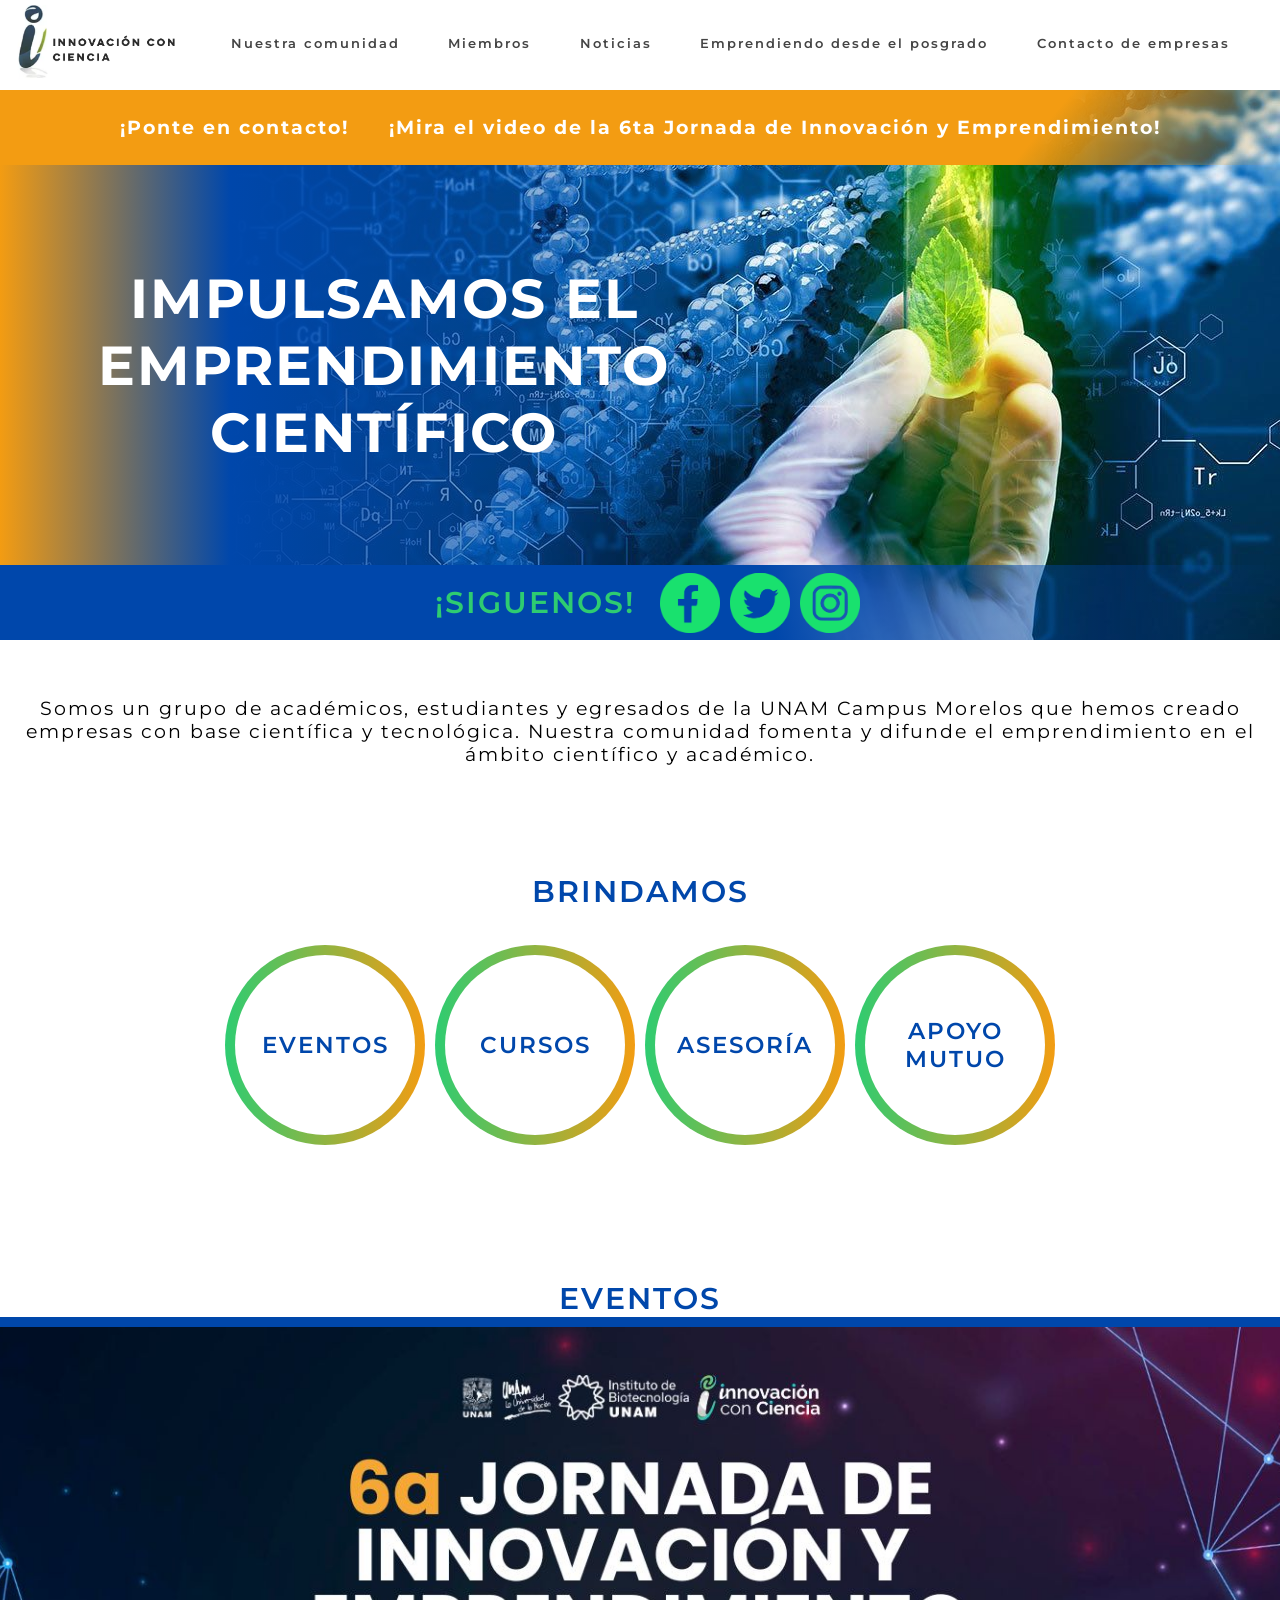
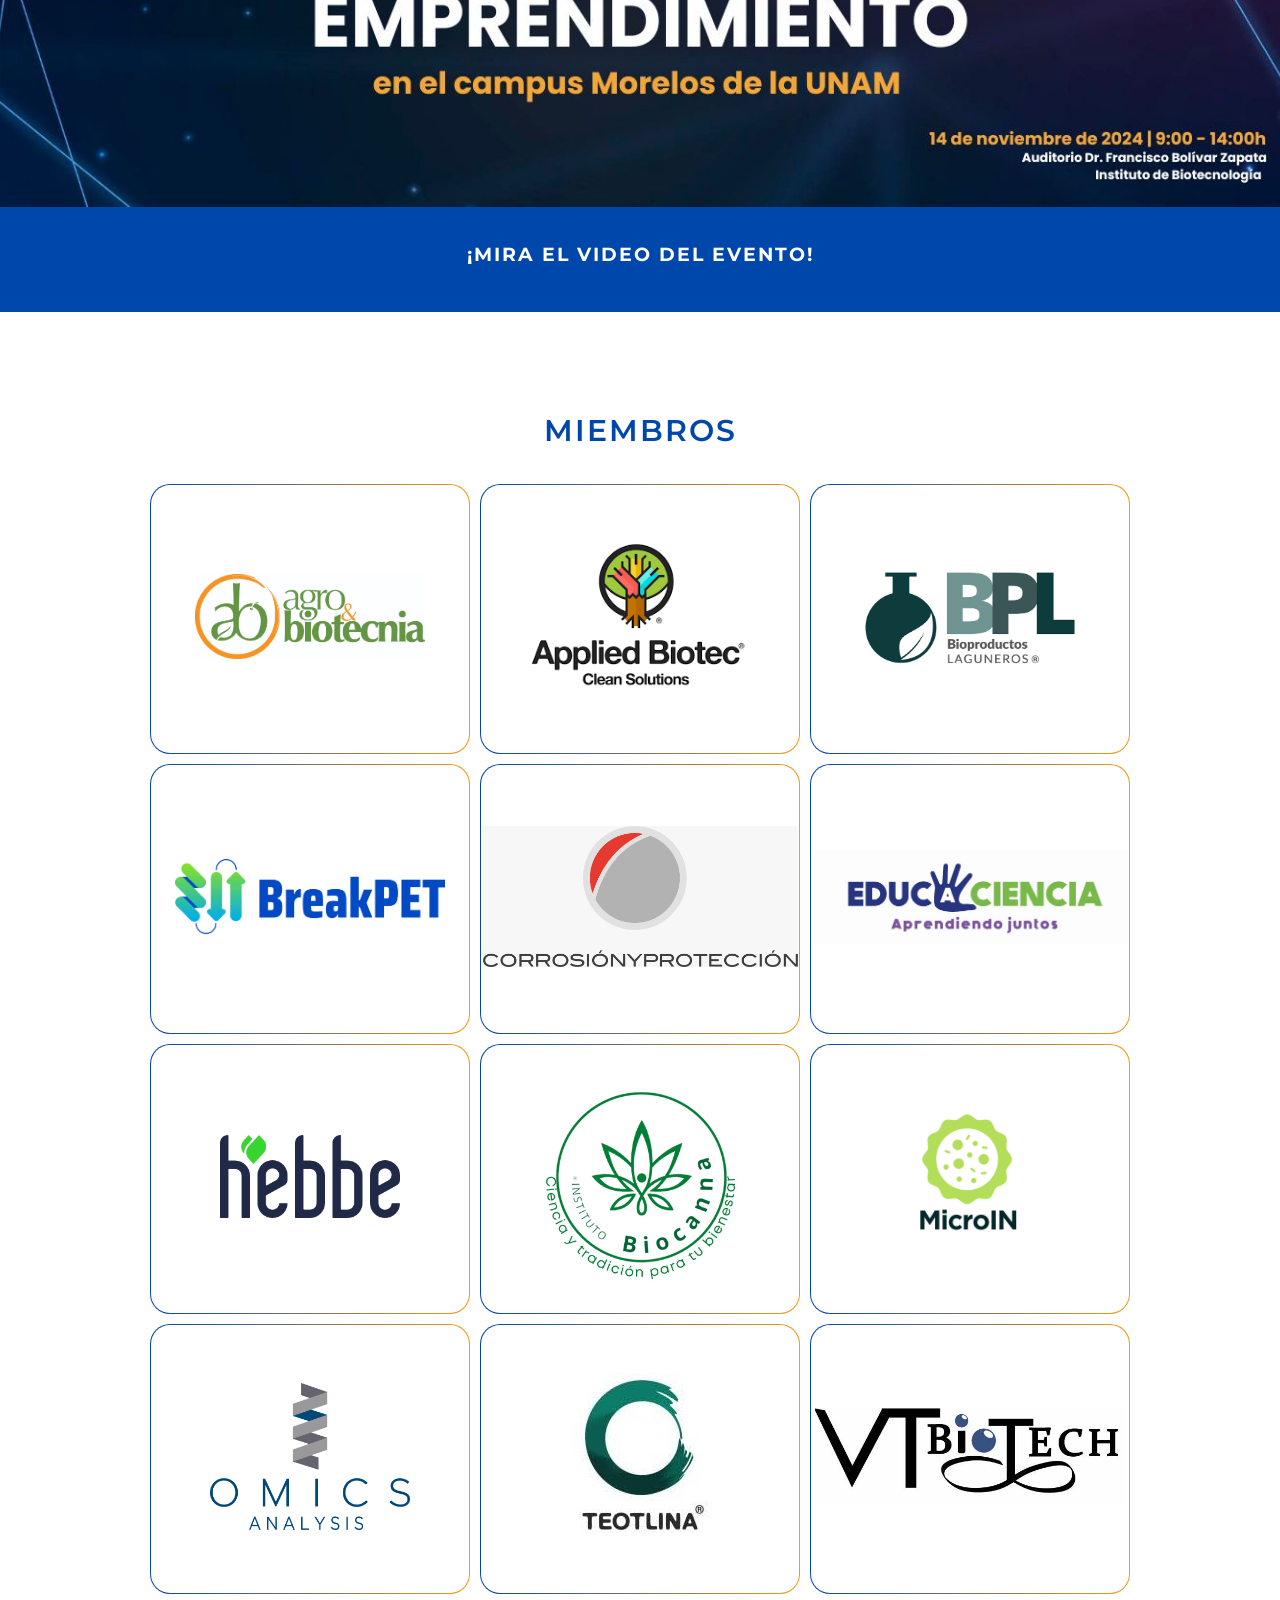
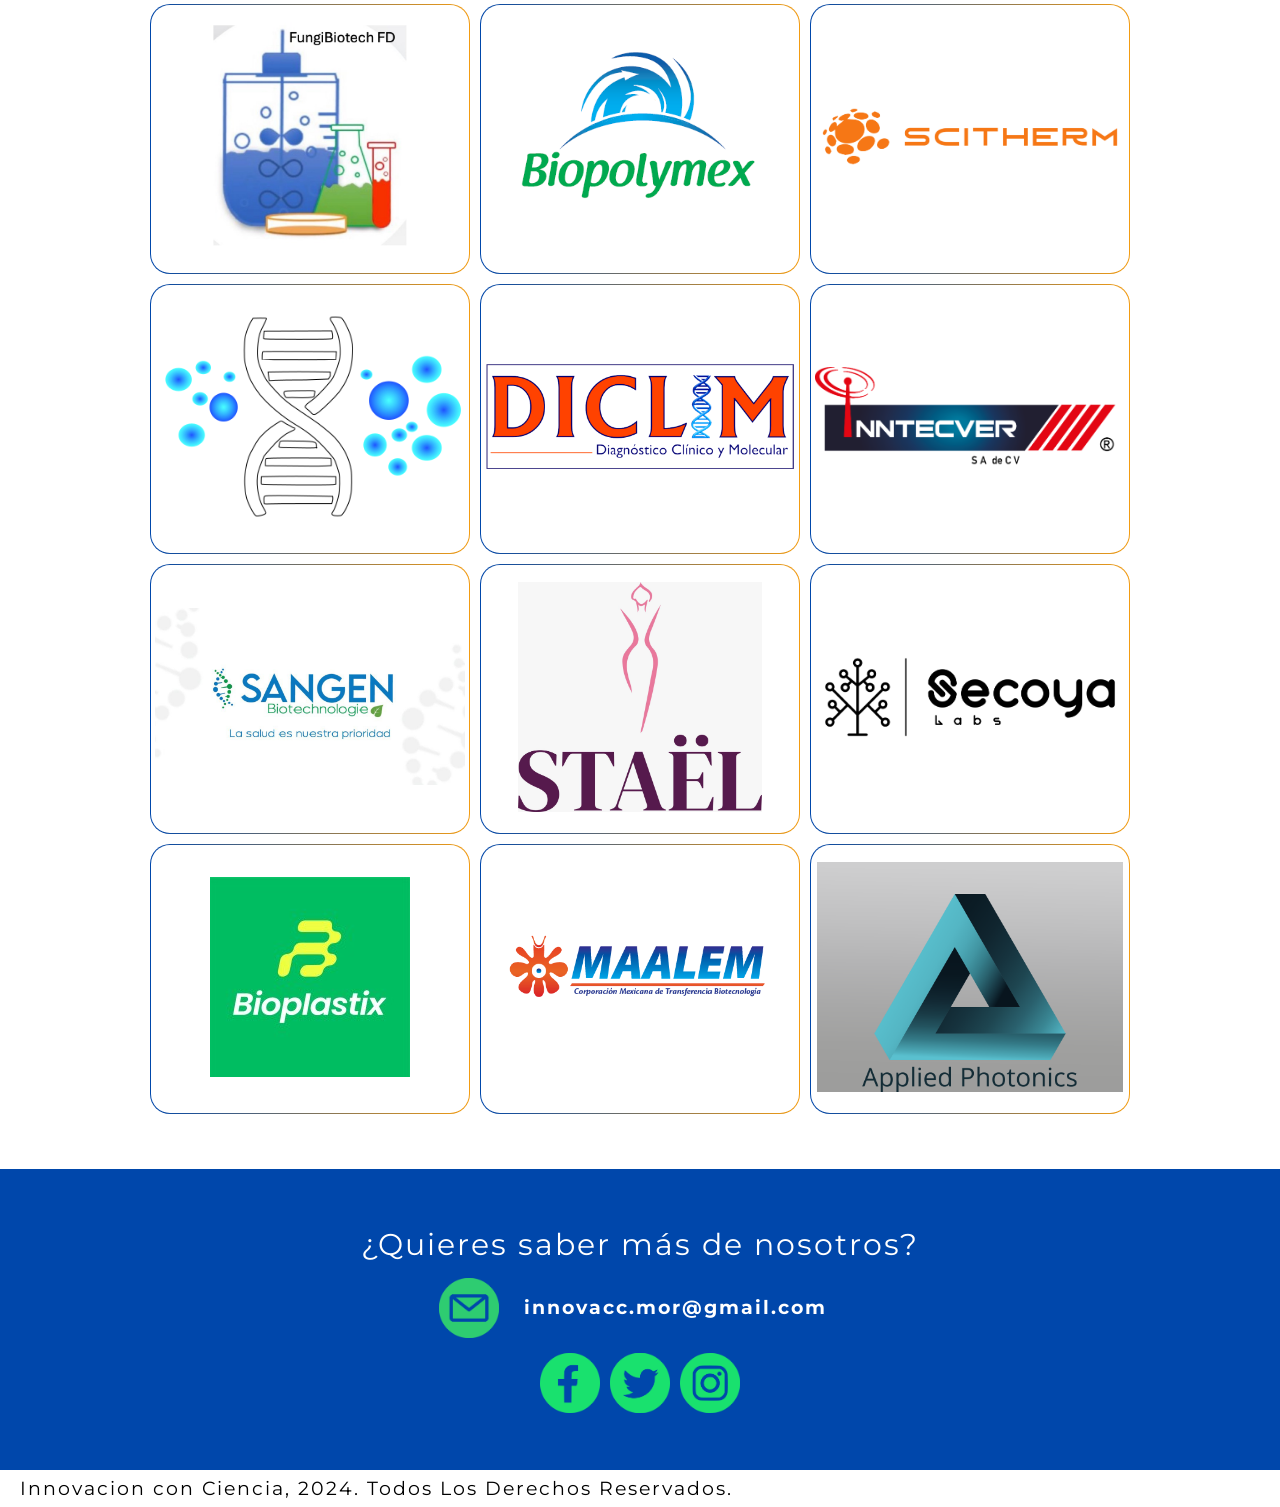
==== index.html @ ee205d5d "Update index.html" ====
<!DOCTYPE html>
<html>
<head>
    
    <!-- Google tag (gtag.js) -->
<script async src="https://www.googletagmanager.com/gtag/js?id=G-6BQF0ZHF7X"></script>
<script>
  window.dataLayer = window.dataLayer || [];
  function gtag(){dataLayer.push(arguments);}
  gtag('js', new Date());

  gtag('config', 'G-6BQF0ZHF7X');
</script>
    
    <meta charset="utf-8">
    <meta name="viewport" content="width=device-width, initial-scale=1.0">
    <title>ICC</title>
    <meta name="description" content="Grupo de Emprendedores de la UNAM Campus Morelos ">
    <meta name="author" content="Innovacion Con Ciencia">
    <link rel="stylesheet" href="css/menu.css">
    <link rel="stylesheet" href="css/palettes_fonts.css">
    <link rel="stylesheet" href="css/style.css">
    <link rel="preconnect" href="https://fonts.googleapis.com">
    <link rel="preconnect" href="https://fonts.gstatic.com" crossorigin>
    <link href="https://fonts.googleapis.com/css2?family=Open+Sans:wght@300;400;500;600;700;800&display=swap" rel="stylesheet">
    <link href="https://fonts.googleapis.com/css2?family=Montserrat:ital,wght@0,100..900;1,100..900&display=swap" rel="stylesheet">

</head>
<body>

    <header>
        <a class="logo" href="index.html">
            <img class="logo" src="img/innovacioncc2.jpg" alt="ICC logo">
        </a>
        
            <input type="checkbox" name="" id="menu_check">
            <div class="hamburger-lines">
                <span class="line line1"></span>
                <span class="line line2"></span>
                <span class="line line3"></span>
            </div>
        
        <nav class="navbar">
            <ul class="menu-items">
                <a href="index.html#Descrip"><li>Nuestra comunidad  </li></a>
                <a href="index.html#Miembros"><li>Miembros</li></a>
                <a href="noticias.html"><li>Noticias</li></a>
                <a href="emprendiendo_desde_posgrado.html"><li>Emprendiendo desde el posgrado</li></a>
                <a href="contacto_de_empresas.html"><li>Contacto de empresas</li></a>
        </nav>
    </header>


    <main>
        <section id="Banner_zone">

            <section class="Top_News">
                <a href="https://forms.gle/HzvWW2iSmr8C1pTv7" target="_blank"><p>¡Ponte en contacto!</p></a>

                <a href="index.html#Eventos"><p>¡Mira el video de la 6ta Jornada de Innovación y Emprendimiento!</p></a>
            </section>
            
            <section id="Banner">
                 <p>IMPULSAMOS EL EMPRENDIMIENTO CIENTÍFICO</p>
            </section>

            <section id="socialnets">
                <p>¡SIGUENOS!</p>
                <a href="https://www.facebook.com/innovacionconciencia"><img class="socialicon" src="img/icons/FaceBook_vl.png"></a>
                <a href="https://x.com/Innovacioncc"><img class="socialicon" src="img/icons/twitter_vl.png"></a>
                <a href="https://www.instagram.com/innovacionconciencia/"><img class="socialicon"  src="img/icons/instagram_vl.png"></a>
            </section>

        </section>
    

        <section id="Descrip">
            <p>Somos un grupo de académicos, estudiantes y egresados de la UNAM Campus Morelos que hemos creado empresas con base científica y tecnológica. Nuestra comunidad fomenta y difunde el emprendimiento en el ámbito científico y académico.</p>
        </section>
    

        <section id="Actividades">
            <h2>BRINDAMOS</h2>
            <div>
                <div class="actividad"><p>EVENTOS</p></div>
                <div class="actividad"><p>CURSOS</p></div>
                <div class="actividad"><p>ASESORÍA</p></div>
                <div class="actividad"><p>APOYO<br>MUTUO</p></div>
            </div>
        </section>


        <section id="Eventos">
            <h2>EVENTOS</h2>
            <div id="eventos_slider">
                <div class="evento">
                    <img src="img/6ta_Jornada.jpg">
                    <div>
                        <a href="https://www.youtube.com/watch?v=UmNdgm5O1PQ&t=4782s">
                            <p>¡MIRA EL VIDEO DEL EVENTO!</p></a>
                    </div>
                </div>
            </div>
        </section>

        <section id="Miembros">
            <h2>MIEMBROS</h2>
            <div>

                <div class="businessslide">              
                <button class="businesslogo"><img src="img/Agrobiotecnia.jpg"></button>
                <div class="businessdescription">
                    <p>Somos una spin-off del IBt-UNAM que comercializa a <b>Fungifree</b>, el primer <b>biofungicida</b> completamente <b>desarrollado en México</b>.</p>
                </div>
                </div>

                <div class="businessslide">              
                <button class="businesslogo"><img src="img/AppliecBiotech.png"></button>
                <div class="businessdescription">
                    <p>Creamos <b>Soluciones de Biotecnología</b> para la salud y el medio ambiente. Producimos el <b>repelente</b> para perros y gatos <b>ZÁKESE</b></p>
                </div>
                </div>
                
                <div class="businessslide">   
                <button class="businesslogo"><img src="img/BioproductosLaguneros.jpeg"></button>
                <div class="businessdescription">
                    <p>Investigamos y producimos y comercializamos <b>biofertilizantes</b> a base de <b>microorganismos benéficos</b></p>
                </div>
                </div>
                
                <div class="businessslide">   
                <button class="businesslogo"><img style="max-width:27rem" src="img/BreakPET.png"></button>
                <div class="businessdescription">
                    <p>Hemos desarrollado un método rentable para la <b>despolimerización de PET</b> usando enzimas</p>
                </div>
                </div>

                <div class="businessslide">   
                    <button class="businesslogo"><img style="max-width:31.5rem" src="img/CorrosionYProteccion.jpg"></button>
                    <div class="businessdescription">
                    <p> Brindamos soluciones integrales en control de corrosión e integridad de infraestructura y ductos. Representamos a AMPP ORG (NACE International) en México desde hace 23 años.</p>
                </div>
                </div>    

                <div class="businessslide">   
                    <button class="businesslogo"><img style="max-width:31.5rem" src="img/Educaciencia.jpg"></button>
                    <div class="businessdescription">
                    <p>Creamos <b>microscopios impresos en 3D</b> y hacemos <b>capacitación</b> a profesores, <b>talleres</b> de microscopía y <b>eventos</b> académicos</p>
                </div>
                </div>                

                <div class="businessslide">   
                <button class="businesslogo"><img style="max-width:18rem" src="img/hebbe.png"></button>
                <div class="businessdescription">
                    <p>Te brindamos insumos para hacer <b>cosmética natural</b> y productos de cuidado personal </p>
                </div>
                </div>

                <div class="businessslide">  
                <button class="businesslogo"><img style="max-width:27rem" src="img/InstitutoBiocanna2.jpg"></button>
                <div class="businessdescription">
                    <p>Comercializamos <b>productos naturales</b> tópicos y sistémicos elaborados <b>con plantas medicinales.</b></p>
                </div>
                </div>
    
                <div class="businessslide">  
                    <button class="businesslogo"><img style="max-width:32rem" src="img/MicroIN.png"></button>
                <div class="businessdescription">
                    <p>Hacemos Formulación y <b>encapsulación de bioinsumos celulares</b> para aplicaciones agroambientales</p>
                </div>
                </div>

                <div class="businessslide">  
                <button class="businesslogo"><img style="max-width:20rem" src="img/omicsanalysis.png"></button>
                <div class="businessdescription">
                    <p>Te brindamos <b>análisis de datos de NGS</b> para tus proyectos de genómica bacteriana, metagenómica y transcriptómica</p>
                </div>
                </div>
    
                <div class="businessslide">  
                <button class="businesslogo"><img style="max-width:25rem" src="img/teotlina.jpg"></button>
                <div class="businessdescription">
                    <p>Brindamos acceso a la alimentación sana, nutritiva y sustentable, a través de la producción de <b>espirulina fresca</b> y productos derivados.</p>
                </div>
                </div>
                <div class="businessslide">  
                <button class="businesslogo"><img style="max-width:31rem" src="img/VTBiotech.jpg"></button>
                <div class="businessdescription">
                    <p>Brindamos asesoría especializada sobre producción de proteínas recombinantes, biología molecular, ingeniería de proteínas, biofármacos, anticuerpos monoclonales, generación de biomasa y regulación.</p>   </div>
                </div>
                <div class="businessslide">  
                    <button class="businesslogo"><img style="max-width:31rem" src="img/Fungibiotech.jpeg"></button>
                    <div class="businessdescription">
                    <p>En Fungibiotech producimos esporas, micelio y extractos de hongos comestibles y medicinales. Además, realizamos determinaciones de fenoles totales, antioxidantes, betaglucanos, flavonoides y terpenos.</p>   </div>
                </div>
                <div class="businessslide">  
                    <button class="businesslogo"><img style="max-width:31rem" src="img/Biopolymex.png"></button>
                    <div class="businessdescription">
                    <p>Empresa que produce bioplásticos ecológicos 100 % biodegradables, biocompatibles y compostables desarrollando tecnologías para el uso recursos renovables que no compitan con la producción de alimentos.</p>   </div>
                </div>
                <div class="businessslide">  
                    <button class="businesslogo"><img style="max-width:31rem" src="img/schitherm.png"></button>
                    <div class="businessdescription">
                    <p>Desarrollo de terapéuticos destinados a la quema de grasa como tratamientos para la obesidad y las enfermedades metabólicas relacionadas en humanos.</p></div>
                </div>
                <div class="businessslide">  
                    <button class="businesslogo"><img style="max-width:31rem" src="img/DeepSeaGenomics.png"></button>
                    <div class="businessdescription">
                    <p>Deep Sea Genomics: Tecnologías para tratamiento de contaminantes, basadas en microorganismos aislados de aguas profundas del Golfo de México, utilizando tecnologías genómicas de última generación</p>   </div>
                </div>
                <div class="businessslide">  
                    <button class="businesslogo"><img style="max-width:31rem" src="img/DICLIM.png"></button>
                    <div class="businessdescription">
                    <p>Laboratorio de análisis clínicos tanto de rutina, como estudios especializados de biología molecular para apoyar a un mejor diagnóstico del paciente</p>   </div>
                </div>
                <div class="businessslide">  
                    <button class="businesslogo"><img style="max-width:31rem" src="img/INNTECVER.png"></button>
                    <div class="businessdescription">
                    <p>Servicios profesionales en desarrollo tecnológico, innovación y tecnología. Diseño, fabricación, ensamble y comercialización de antenas, sistemas de cómputo y tecnológicos. Cursos, seminarios y eventos sobre tecnológía e innovación.</p>   </div>
                </div>
                <!-- <div class="businessslide">  
                    <button class="businesslogo"><img style="max-width:31rem" src="img/peptherapeutics.jpg"></button>
                    <div class="businessdescription">
                    <p></p>   </div>
                </div> -->
                <div class="businessslide">  
                    <button class="businesslogo"><img style="max-width:31rem" src="img/Sangen_biotechnologie2.jpg"></button>
                    <div class="businessdescription">
                    <p>Empresa de biotecnología, sus áreas abarcan la Genómica funcional, Medicina dermatológica y sustentabilidad ambiental.</p>   </div>
                </div>
                <div class="businessslide">  
                    <button class="businesslogo"><img style="max-width:31rem" src="img/Stael.jpg"></button>
                    <div class="businessdescription">
                    <p>Clínica de medicina estética y regenerativa donde ofrecemos venta de productos dermatológicos y servicios de rejuvenecimiento facial y corporal.</p>   </div>
                </div>
                <div class="businessslide">  
                    <button class="businesslogo"><img style="max-width:31rem" src="img/Secoya_Labs.png"></button>
                    <div class="businessdescription">
                    <p>Ofrecemos servicios de secuenciación de ADN por lecturas largas. Podemos secuenciar y anotar plásmidos de hasta 300 Kbp sin necesidad de primers así como genomas bacterianos de hasta 7 Mbp.</p>   </div>
                </div>
                <div class="businessslide">  
                    <button class="businesslogo"><img style="max-width:31rem" src="img/bioplastix.jpg"></button>
                    <div class="businessdescription">
                    <p>Producimos biomateriales con propiedades excepcionales, derivados de fuentes renovables a precios competitivos.</p>   </div>
                </div>
                <div class="businessslide">  
                    <button class="businesslogo"><img style="max-width:31rem" src="img/MAALEM.png"></button>
                    <div class="businessdescription">
                    <p>Tenología para el control de larvas de mosquitos transmisores de enfermedades a base de la toxina Bti de una cepa de <i>Bacillus thuringiensis</i> subs <i>israelensis</i></p>   </div>
                </div>
                <div class="businessslide">  
                    <button class="businesslogo"><img style="max-width:31rem" src="img/Applied_Photonics.png"></button>
                    <div class="businessdescription">
                    <p>Empresa con amplia experiencia en fotónica y espectroscopia que desarrolla soluciones avanzadas para el monitoreo ambiental y la seguridad y calidad en la producción de bebidas.</p></div>
                </div>

            
                
            </div>
        </section>


    <section id="finaldata">
        <p>¿Quieres saber más de nosotros?</p>

     

        
        
        <a href="mailto:innovacc.mor@gmail.com"><img class="socialicon" src="img/icons/mail_v.png"><p>innovacc.mor@gmail.com</p></a>
        <div>
            <a href="https://www.facebook.com/innovacionconciencia"><img class="socialicon" src="img/icons/FaceBook_vl.png"></a>
            <a href="https://x.com/Innovacioncc"><img class="socialicon" src="img/icons/twitter_vl.png"></a>
            <a href="https://www.instagram.com/innovacionconciencia/"><img class="socialicon"  src="img/icons/instagram_vl.png"></a>
        </div>
    </section>

    <footer>
        <p>Innovacion con Ciencia, 2024. Todos Los Derechos Reservados.</p>
    </footer>



</body>    
</html>
---- css/menu.css ----
/*NAV STYLING*/
header{
    display: flex;
    height: 8rem;
    padding: 0.5rem;
}
header *  {
    height: 100%;
} 
nav {
    width: 100%;
}
nav ul{
    padding: 0 1rem;
    display: flex;
    justify-content: center;
}
nav a{
    margin: 0 1.5vw;
    padding: 0 0.5rem;
    display: flex;
    flex-direction: column;
    justify-content: center;
    text-decoration: none;
}
nav li{
    list-style: none;
    text-align: center;
    font-size: 1.3rem;
    font-weight: 600;
    color:#444444;
    height: auto;
}
nav li:hover{
    color:#0047AB;
    font-size:1.4rem;
}
header input[type="checkbox"], .hamburger-lines{
   display: none;
}



@media only screen and (max-width: 800px) {
    nav{
        transform: translateX(100%);
        position: fixed;
        z-index: 100;
        top: 5rem;
        right: 0;
        height: 5rem;
        padding: 0.4rem 0;
        display: inline-flex;
        flex-direction: column;
        width: 60vw;
        height: 30rem;
    }
    nav ul{
        display: inline-flex;
        flex-direction:column;
        align-items:  left;
        position:fixed;
        height: 30rem;
        width: 60vw;
        background-color: hsl(0, 0%, 100%, 90%);
        padding: 1rem 0;

    }
    nav a{
       margin:0;
       width: 70%;
    }

    nav a:hover{
        border-bottom: 1px solid black;
    }

    header input[type="checkbox"], .hamburger-lines {
        display: block;
    }

    header input[type="checkbox"] {
        position: fixed;
        height: 23px;
        width: 35px;
        top: 17px;
        right: 20px;
        z-index: 100;
        opacity: 0;
    }

    .hamburger-lines {
        display: block;
        height: 23px;
        width: 35px;
        position: fixed;
        top: 17px;
        right: 20px;
        z-index: 2;
        display: flex;
        flex-direction: column;
        justify-content: space-between;
    }

    .line {
        display: block;
        height: 4px;
        width: 100%;
        border-radius: 10px;
        background: #333;
    }
    .line1 {
        transform-origin: 0% 0%;
        transition: transform 0.4s ease-in-out;
    }
        
    .line2 {
        transition: transform 0.2s ease-in-out;
    }
        
    .line3 {
        transform-origin: 0% 100%;
        transition: transform 0.4s ease-in-out;
    }
    header input[type="checkbox"]:checked ~ .navbar {
        transform: translateX(0);
    }
        
    header input[type="checkbox"]:checked ~ .hamburger-lines .line1 {
        transform: rotate(35deg);
    }
        
    header input[type="checkbox"]:checked ~ .hamburger-lines .line2 {
        transform: scaleY(0);
    }
        
    header input[type="checkbox"]:checked ~ .hamburger-lines .line3 {
        transform: rotate(-35deg);
    }


}
---- css/palettes_fonts.css ----
:root {
    /*Palette 1*/
    --c-main:#0047AB;
    --c-main-low:hsl(215, 90%, 60%);
    --c-accent1:#f39c12;
    --c-accent2:#2ECC71;

}


html{
    font-size: 10px; /*Initial font-size adjusted to 10px*/
    letter-spacing: 0.1rem;
}
body{
    font-family: 'Montserrat', sans-serif;
}
*{
    margin:0;
    padding:0;
    font-size:1.9rem;
    letter-spacing: .2rem;
}
p {
    margin:0.7rem 2rem;
}
---- css/style.css ----
a{
    text-decoration: none;
    font-weight: 700;
}
a:hover{
    color:blue;
}
h2{
    text-align: center; font-weight: 600; font-size:3rem;
    color:var(--c-main);
}


.socialicon{
    height: 6rem;
    margin:2rem 0.5rem;
}
.socialicon:hover{
    height: 6.5rem;
    margin:1.5rem 0.25rem;
}
a{
    height: 7.5rem;
    display: flex;
    align-items: center;
    justify-content: center;
    color:white;
}

/***BANNER START*/

#Banner_zone
{
    display: flex;
    flex-direction: column;
    justify-content: space-between;
    background-color: var(--c-main);
    background-image:url("../img/Banner.jpeg");
    background-size: cover;
    background-position-x:65%;
    min-height: 55rem;
}
.Top_News{
    display: flex;
    justify-content: center; align-items: center; text-align: center;
    background: linear-gradient(130deg,  var(--c-accent1) 80%, transparent);
}
.Top_News > p {
    padding: 1rem;
    font-size:1.8rem;
    font-weight: 700;
    word-spacing: 0.5rem;
    letter-spacing: 0.3rem;
    color:white;

}

#Banner{
    width: 60%;
    display: flex;
    flex-direction: column;
    justify-content: center;
    height: 40rem;
    background: linear-gradient(90deg, var(--c-accent1), var(--c-main) 30%, transparent);
}
#Banner p{
    color:white;
    text-align: center;
    font-weight: 700;
    font-size: 5.5rem;
}

#socialnets{
    display: flex;
    justify-content:center; align-items: center;
    flex-wrap: wrap;
    background: linear-gradient(80deg, var(--c-main) 60%, transparent);
    color: var(--c-accent2);
}
#socialnets > p{
    font-size: 3rem;
    font-weight: 600;
}

/***BANNER END*/

#Descrip, #Actividades, #Eventos, #Miembros, #finaldata, .evento{
    display: flex;
    flex-direction: column;
    justify-content: center;
    align-items: center;
    padding:5rem 0;
}

#Descrip{
    text-align: center;
}

#Actividades>div{
    display: flex;
    flex-wrap: wrap;
    justify-content: center; align-items: center;
    margin:3rem 0;
}

.actividad{
    display: flex;
    justify-content: center; align-items: center; text-align: center;
    width: 18rem; height: 18rem;
    margin:0.5rem;
    background: linear-gradient(white, white) padding-box,
    linear-gradient(to right,var(--c-accent2) , var(--c-accent1)) border-box;
    border-radius:50%;
    border:10px solid transparent;
}

.actividad p{
    font-weight:600;
    font-size:2.3rem;
    margin:0;
    color:var(--c-main);
}
#eventos_slider{
    width: 100%;
}
.evento{
    padding:1rem 0;
    background-color: var(--c-main);
}
.evento>img{
    height: auto;
    max-height: 60rem;
    width: 150%;
}
.evento>div{
    min-height: 6rem; width: 100%;
    padding: 1rem;
    display: flex;
    flex-wrap: wrap;
    align-items: center; justify-content: center;
    color:  var(--c-accent1);
    font-weight: 500;
}

#Miembros > div{
    display: flex;
    flex-direction: row;
    flex-wrap: wrap;
    margin:0; padding:3rem 0 0;
    font-size: 1.4rem;
    justify-content: center;
}

.businessslide{
    width: 32rem;
    height: 27rem;
    display: flex;
    flex-direction: row;
    overflow: hidden;
    margin:0.5rem; padding:0;
    touch-action: manipulation;

}

.businessslide:hover, .businessslide:active{
    justify-content: end;
}

.businesslogo, .businessdescription{
    text-align: center;
    background-color: white;
    border-radius: 2rem 2rem 2rem 2rem;
    width:100%; height: 100%;
    flex-shrink: 0;
    background: linear-gradient(white, white) padding-box,
    linear-gradient(to right,var(--c-main), var(--c-accent1)) border-box;
    border: 1px solid transparent;
    touch-action: manipulation;
}

.businesslogo>img, .businessdescription>p{

    touch-action: manipulation;
}

.businessdescription{
    display: flex;
    flex-direction: column;
    justify-content: center;
    background: linear-gradient(-45deg, var(--c-main-low), var(--c-main));
    color:white;
    border-color: transparent;
}

.businesslogo img{
   max-height:23rem;
   max-width: 23rem;
}

#finaldata{
    background-color: var(--c-main);
    color:white;
}
#finaldata>p{
    text-align: center;
    font-size:3rem;
}
#finaldata>div{
    display: flex;
    flex-wrap: wrap;
    justify-content: center;
    align-items: center;
}

@media only screen and (max-width: 800px) {
    .socialicon{
        height: 4rem;
    }
    .socialicon:hover{
        height: 4.5rem;
        margin:1.5rem 0.25rem;
    }
    #Banner{
        background: linear-gradient(90deg, var(--c-main), var(--c-main) 30%, transparent);
    }

    #Banner p{
        color:white;
        text-align: left;
        font-weight: 700;
        font-size: 3.5rem;
    }


}
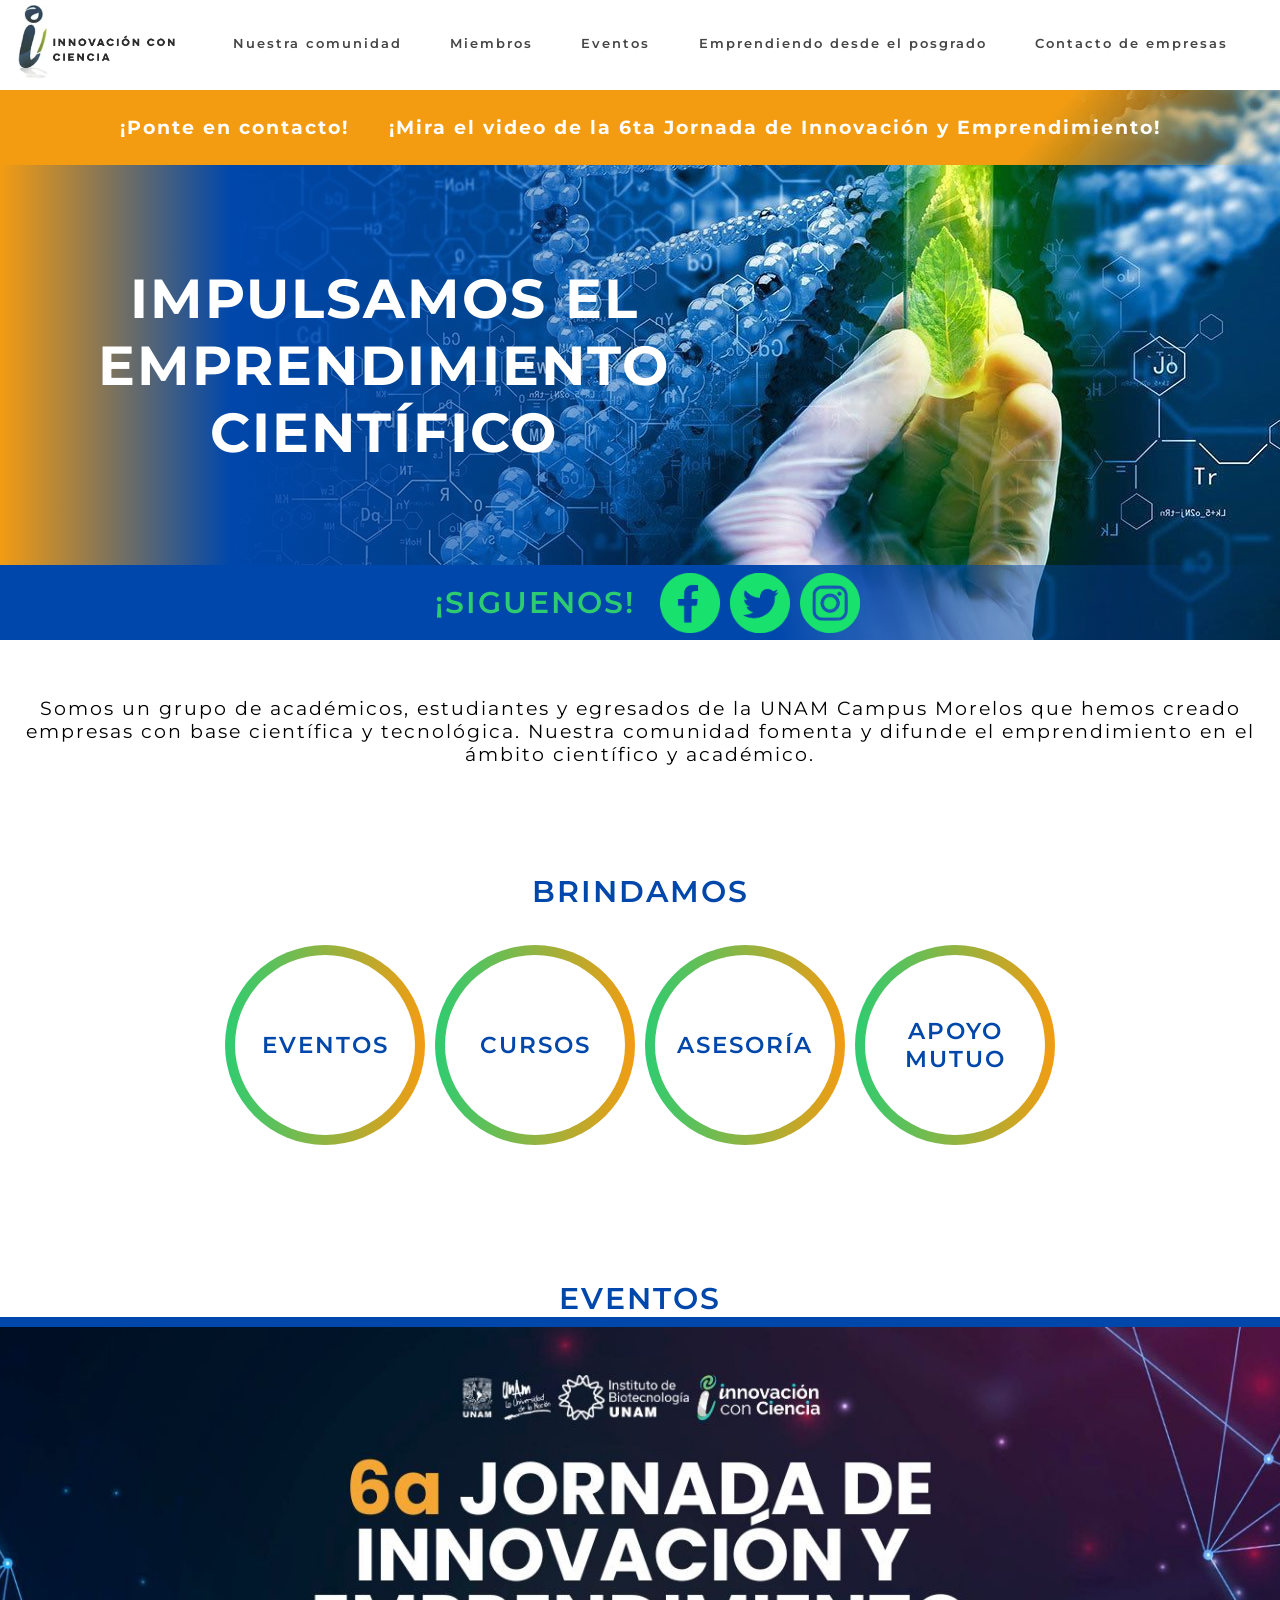
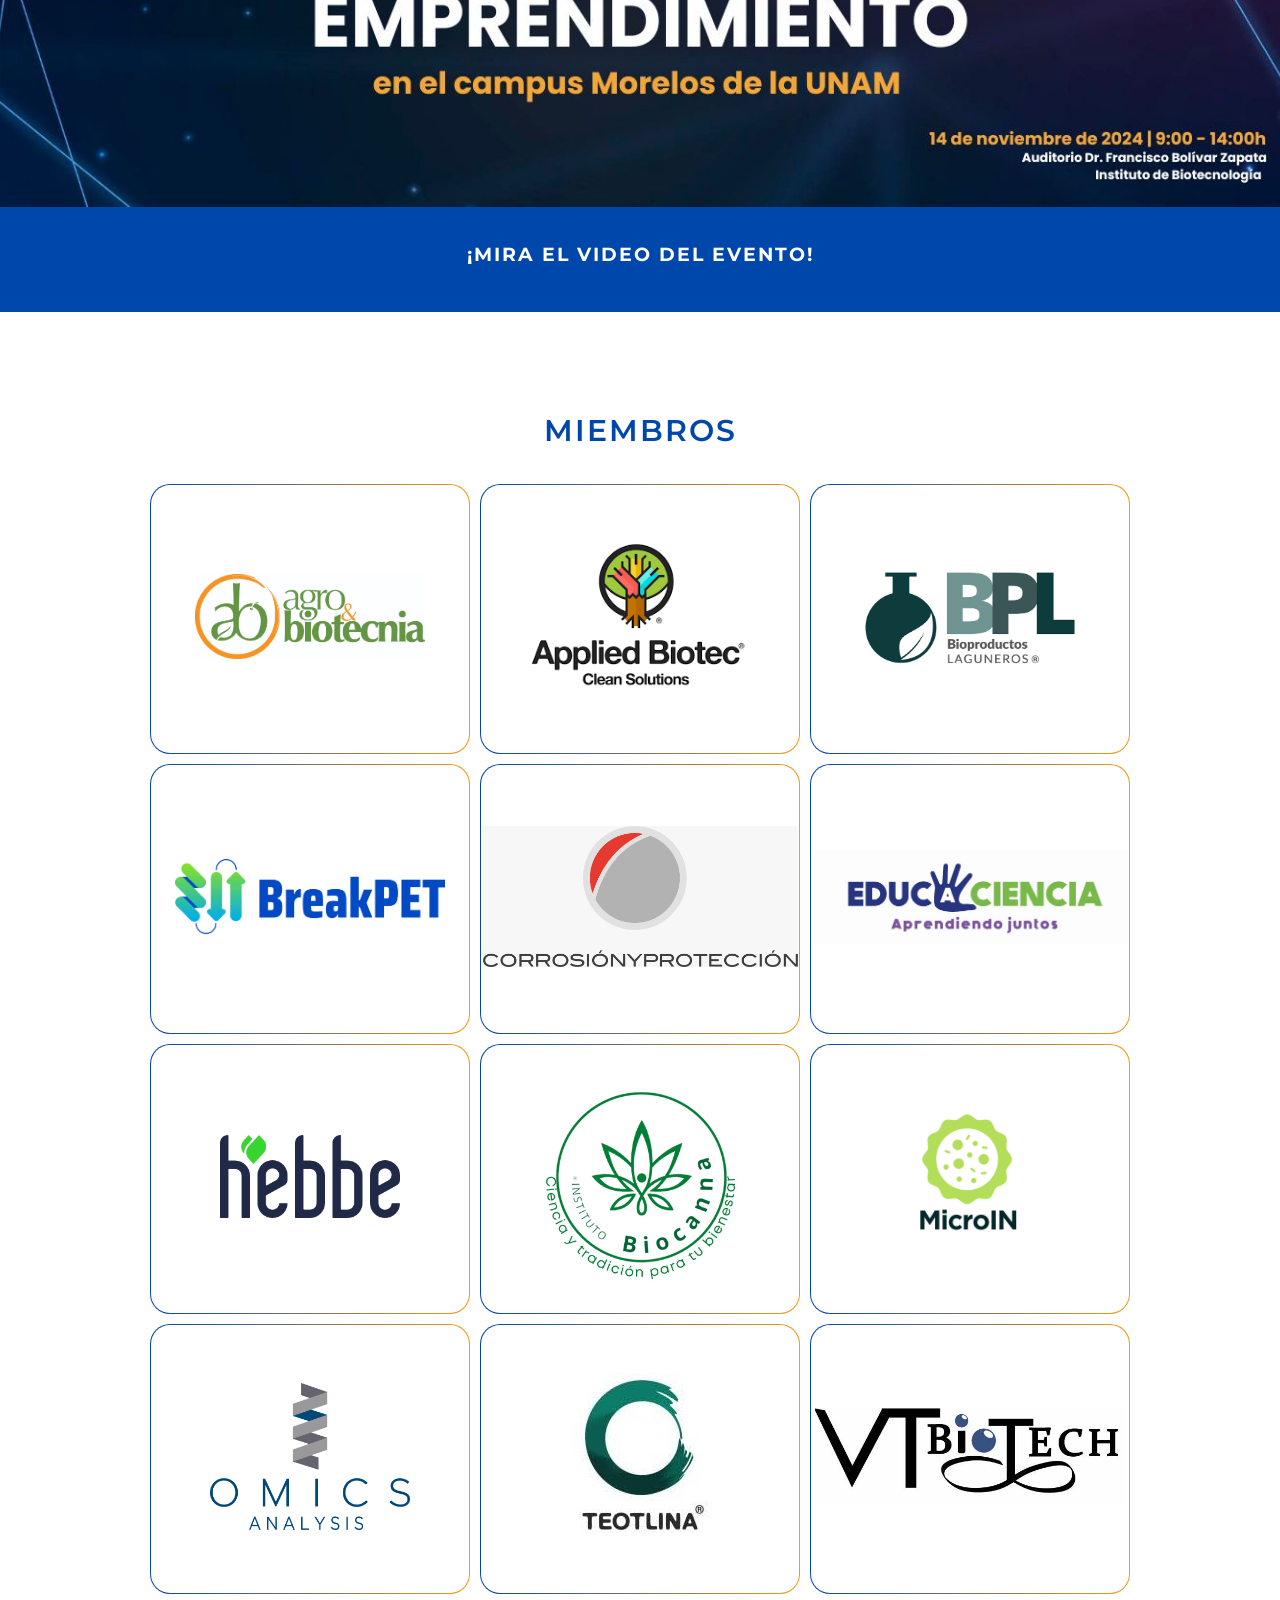
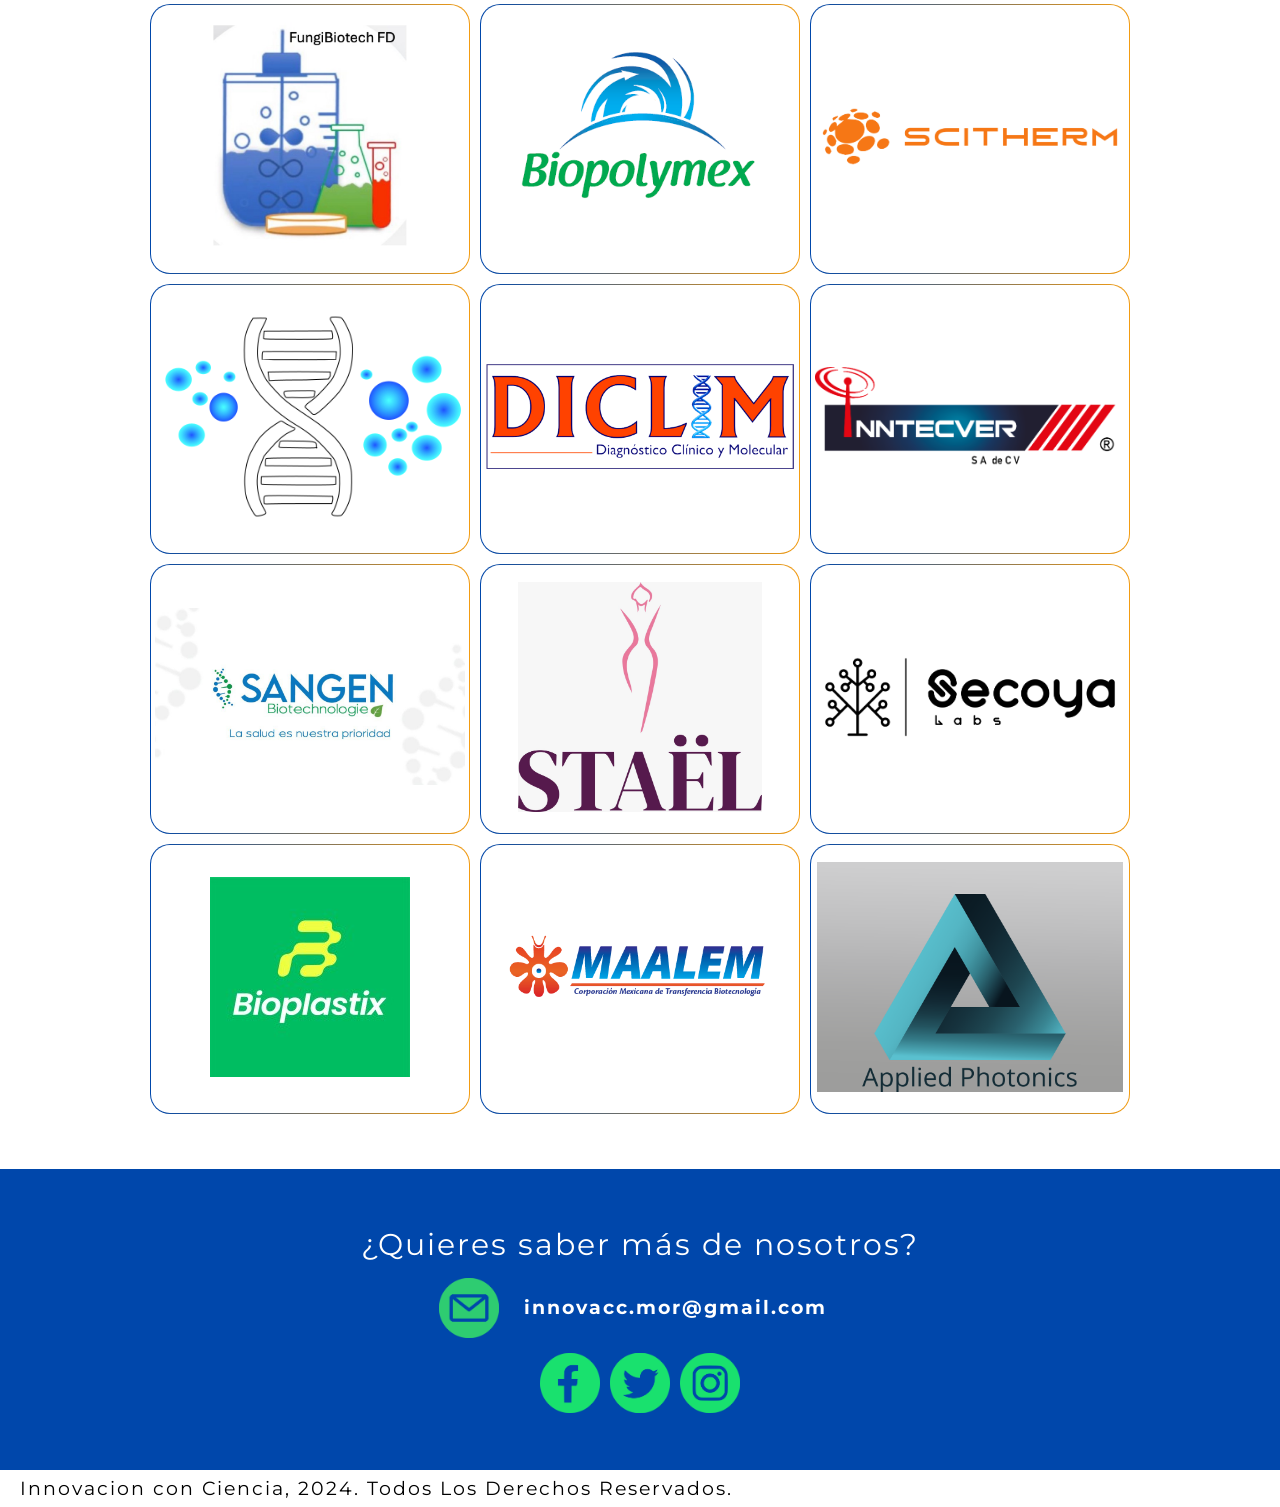
==== commit 536893f0: "Update index.html" ====
--- a/index.html
+++ b/index.html
@@ -44,7 +44,7 @@
             <ul class="menu-items">
                 <a href="index.html#Descrip"><li>Nuestra comunidad  </li></a>
                 <a href="index.html#Miembros"><li>Miembros</li></a>
-                <a href="noticias.html"><li>Noticias</li></a>
+                <a href="index.html#Eventos"><li>Eventos</li></a>
                 <a href="emprendiendo_desde_posgrado.html"><li>Emprendiendo desde el posgrado</li></a>
                 <a href="contacto_de_empresas.html"><li>Contacto de empresas</li></a>
         </nav>
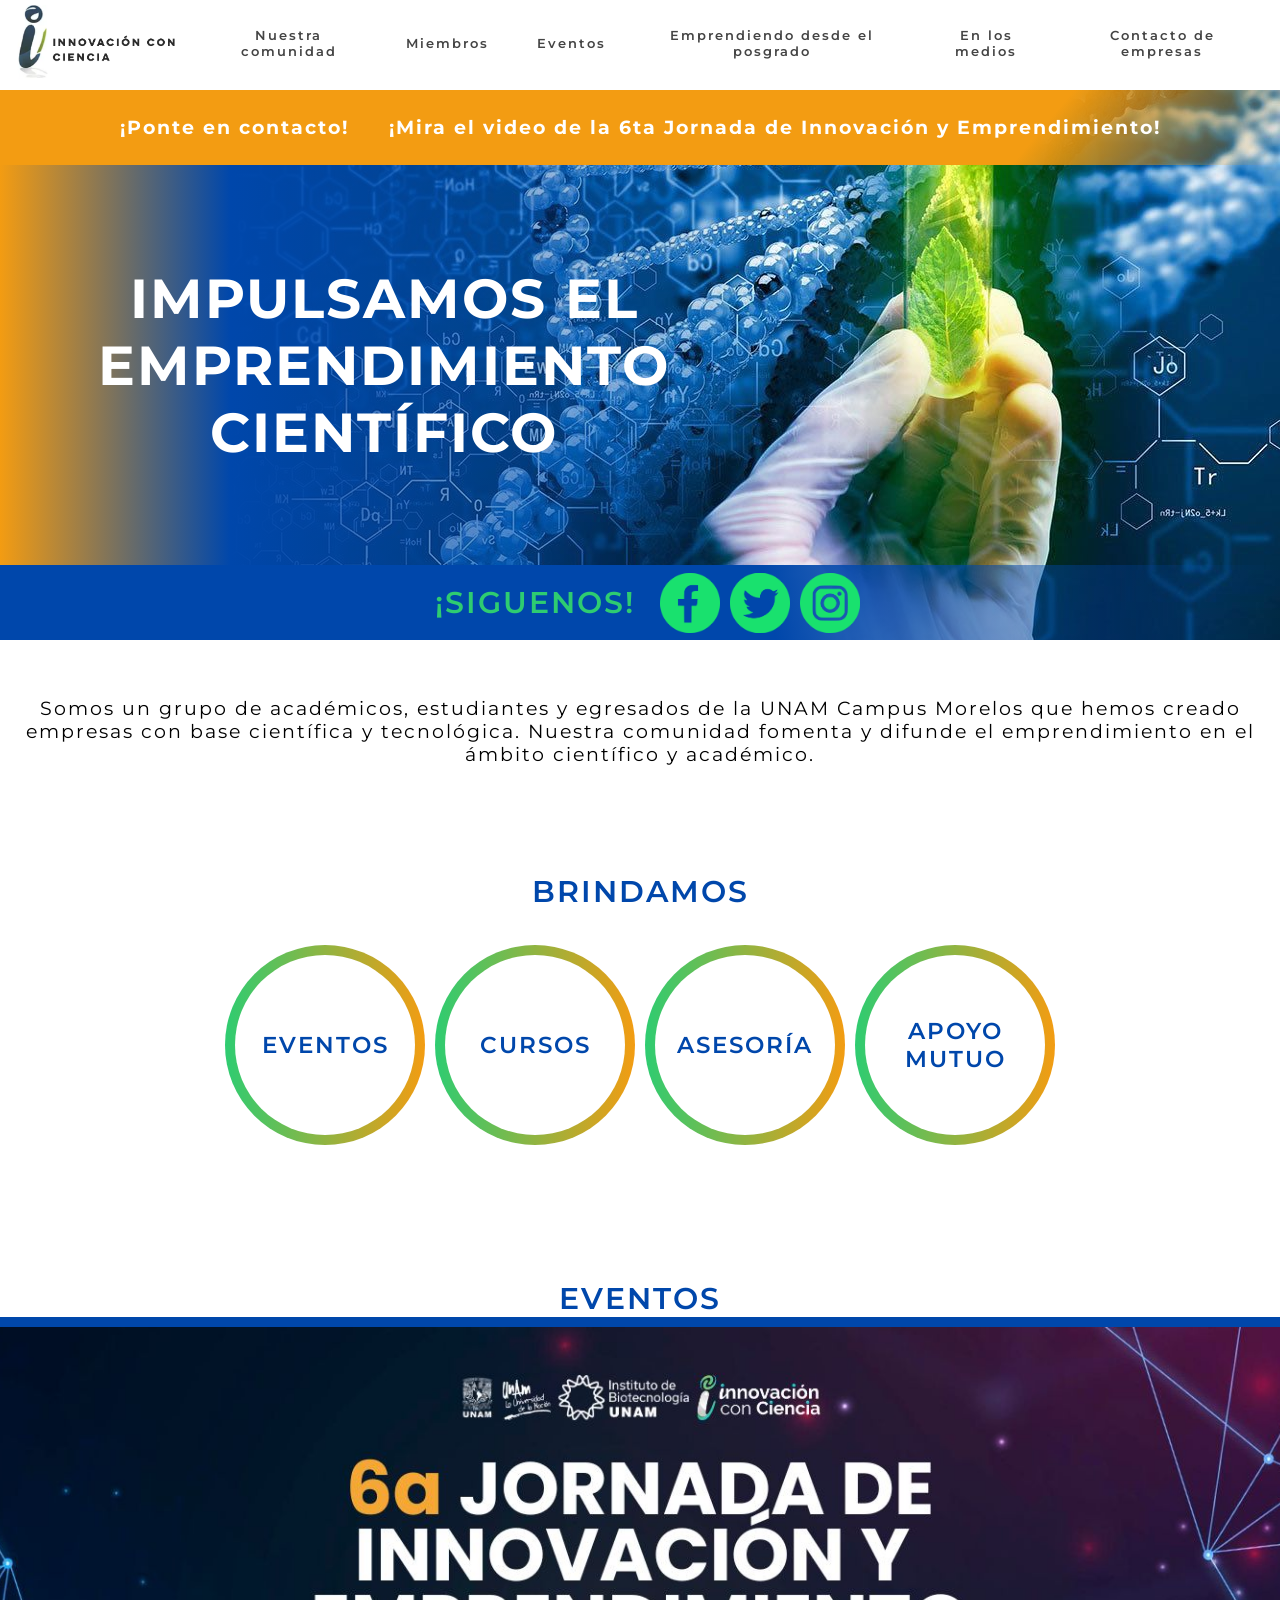
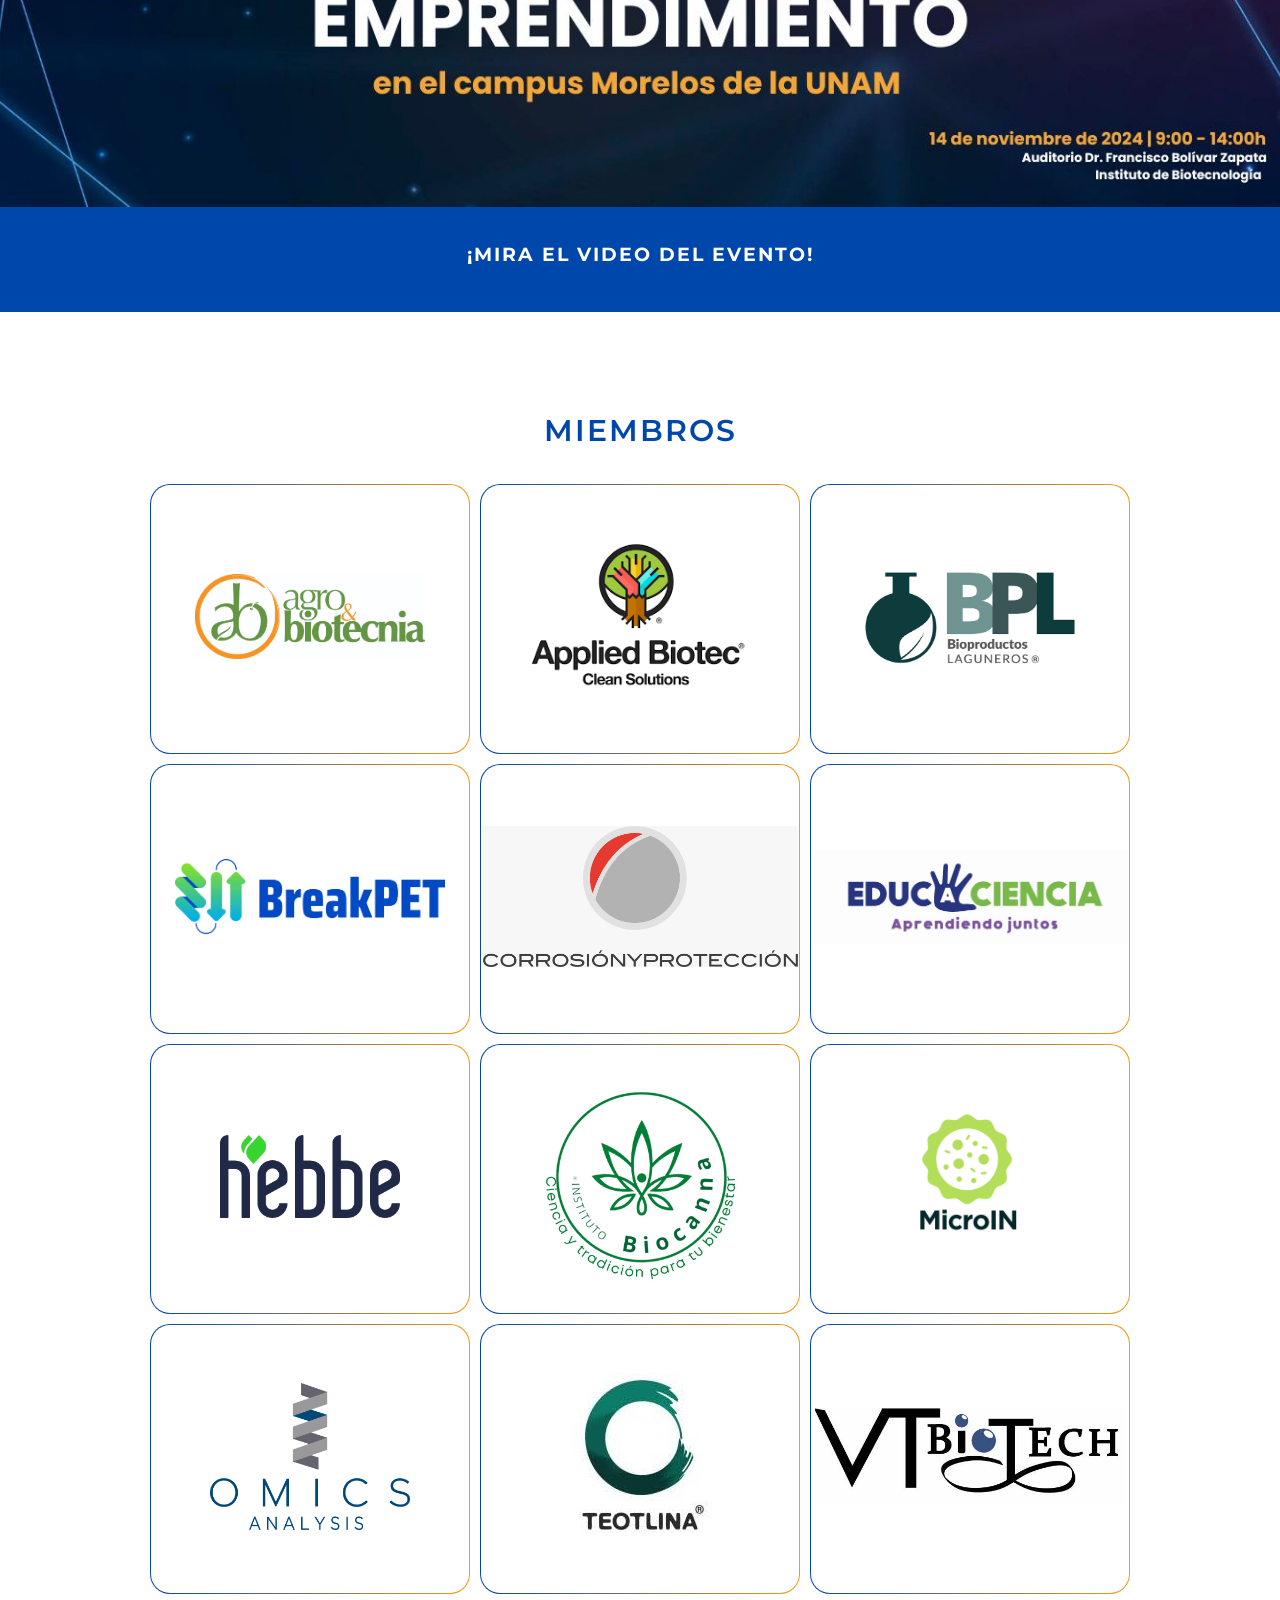
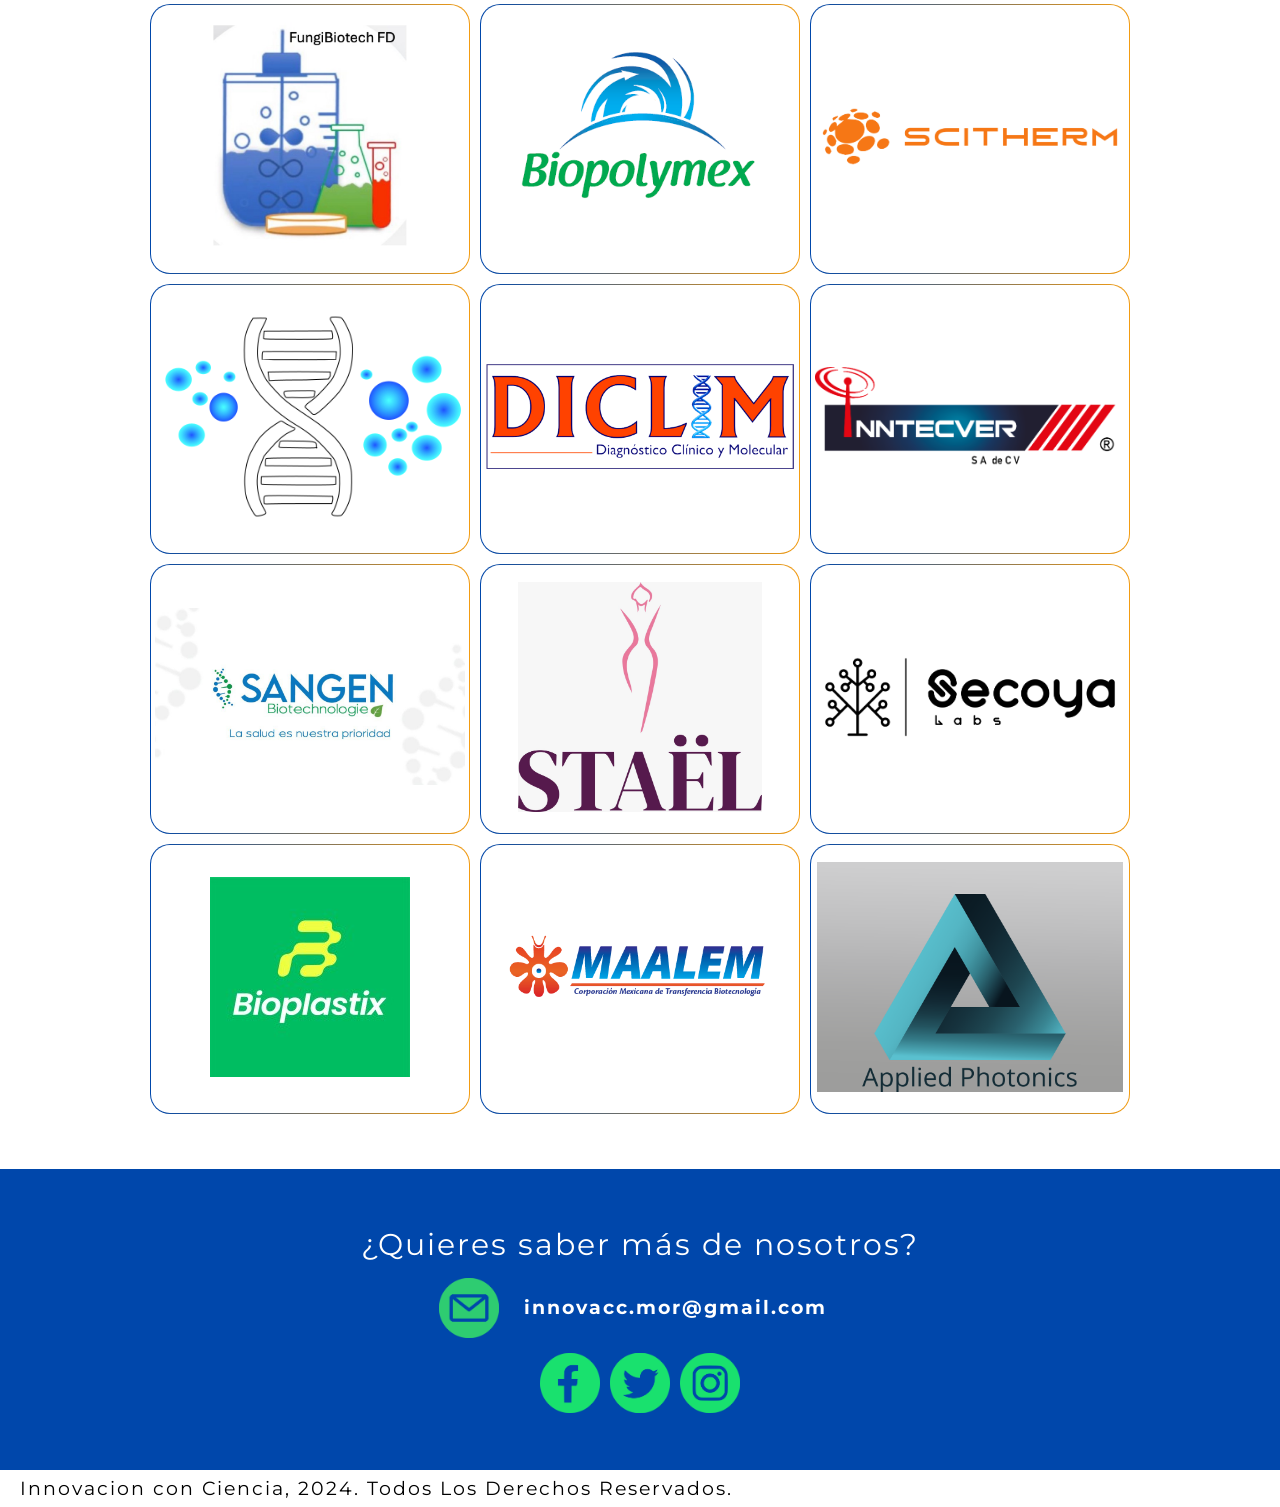
==== commit 3202a790: "Update index.html" ====
--- a/index.html
+++ b/index.html
@@ -46,6 +46,8 @@
                 <a href="index.html#Miembros"><li>Miembros</li></a>
                 <a href="index.html#Eventos"><li>Eventos</li></a>
                 <a href="emprendiendo_desde_posgrado.html"><li>Emprendiendo desde el posgrado</li></a>
+                <a href="media.html"><li>En los medios</li></a>
+                
                 <a href="contacto_de_empresas.html"><li>Contacto de empresas</li></a>
         </nav>
     </header>
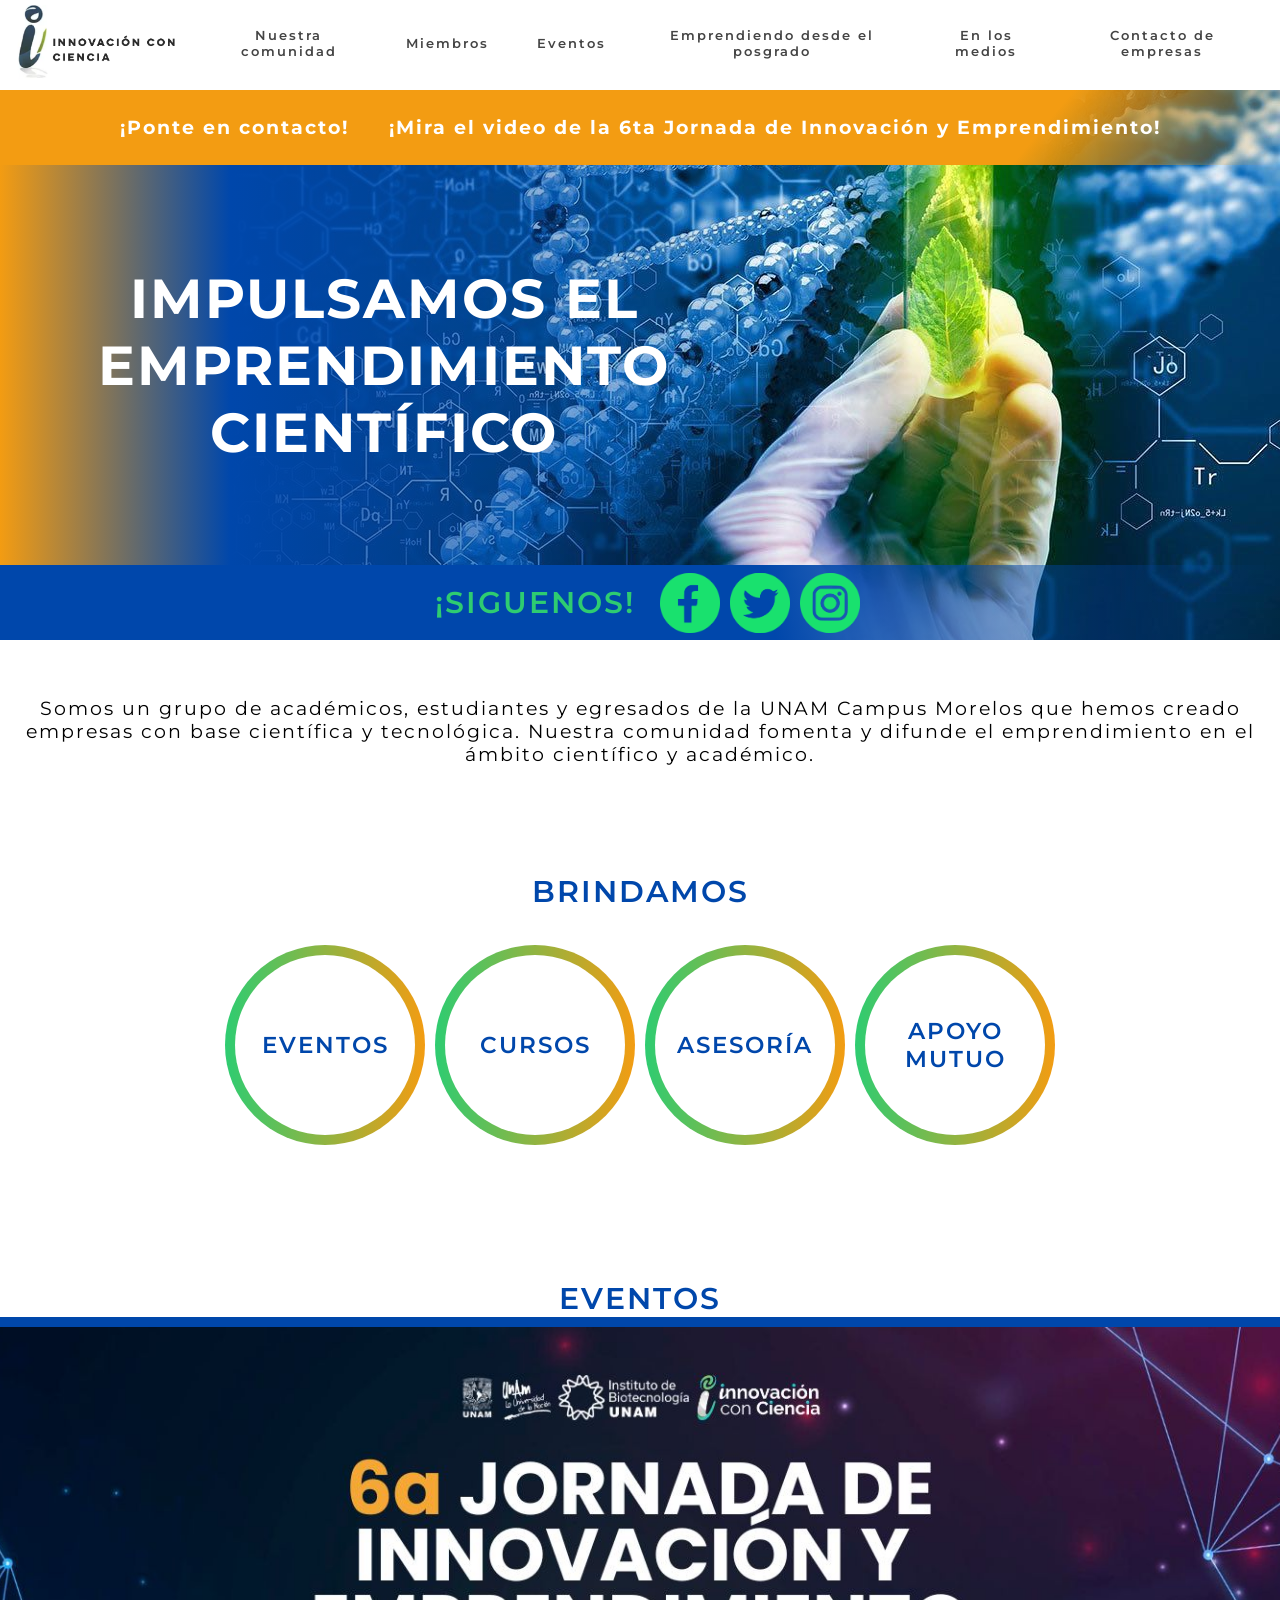
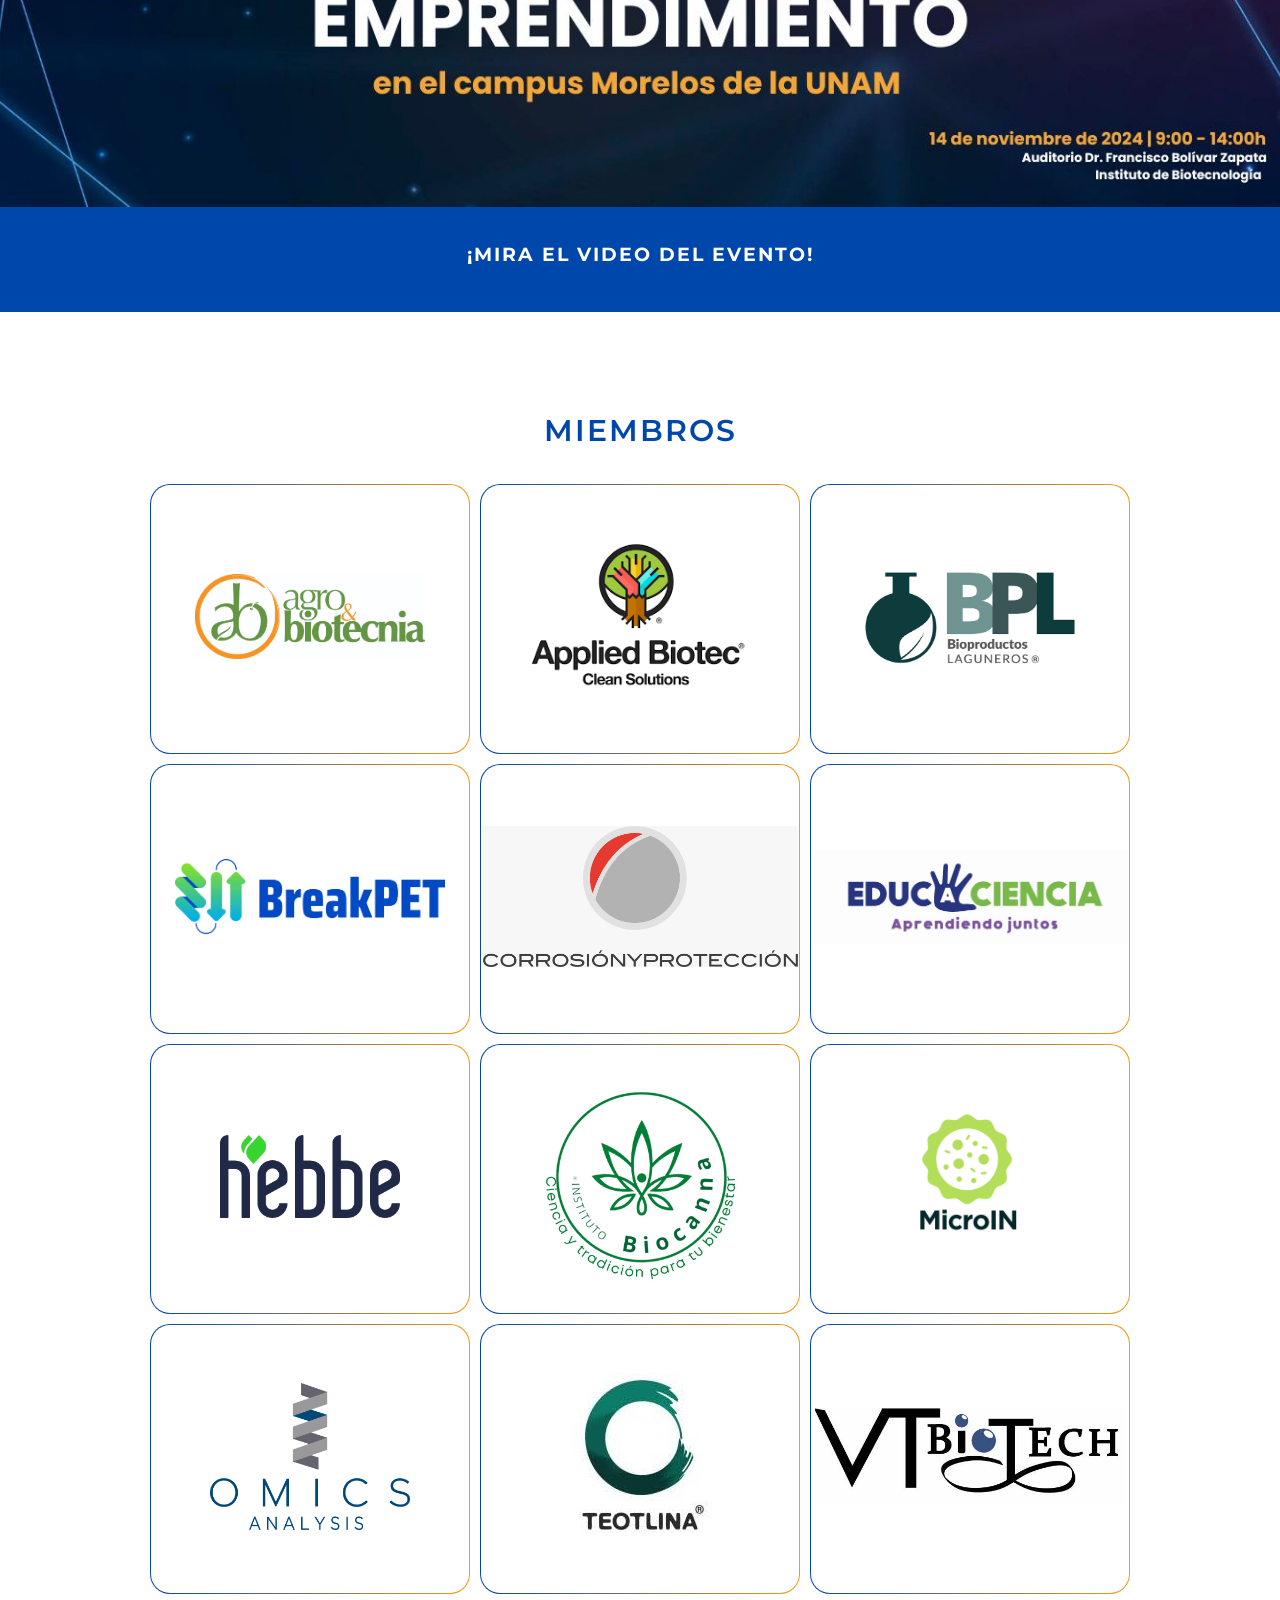
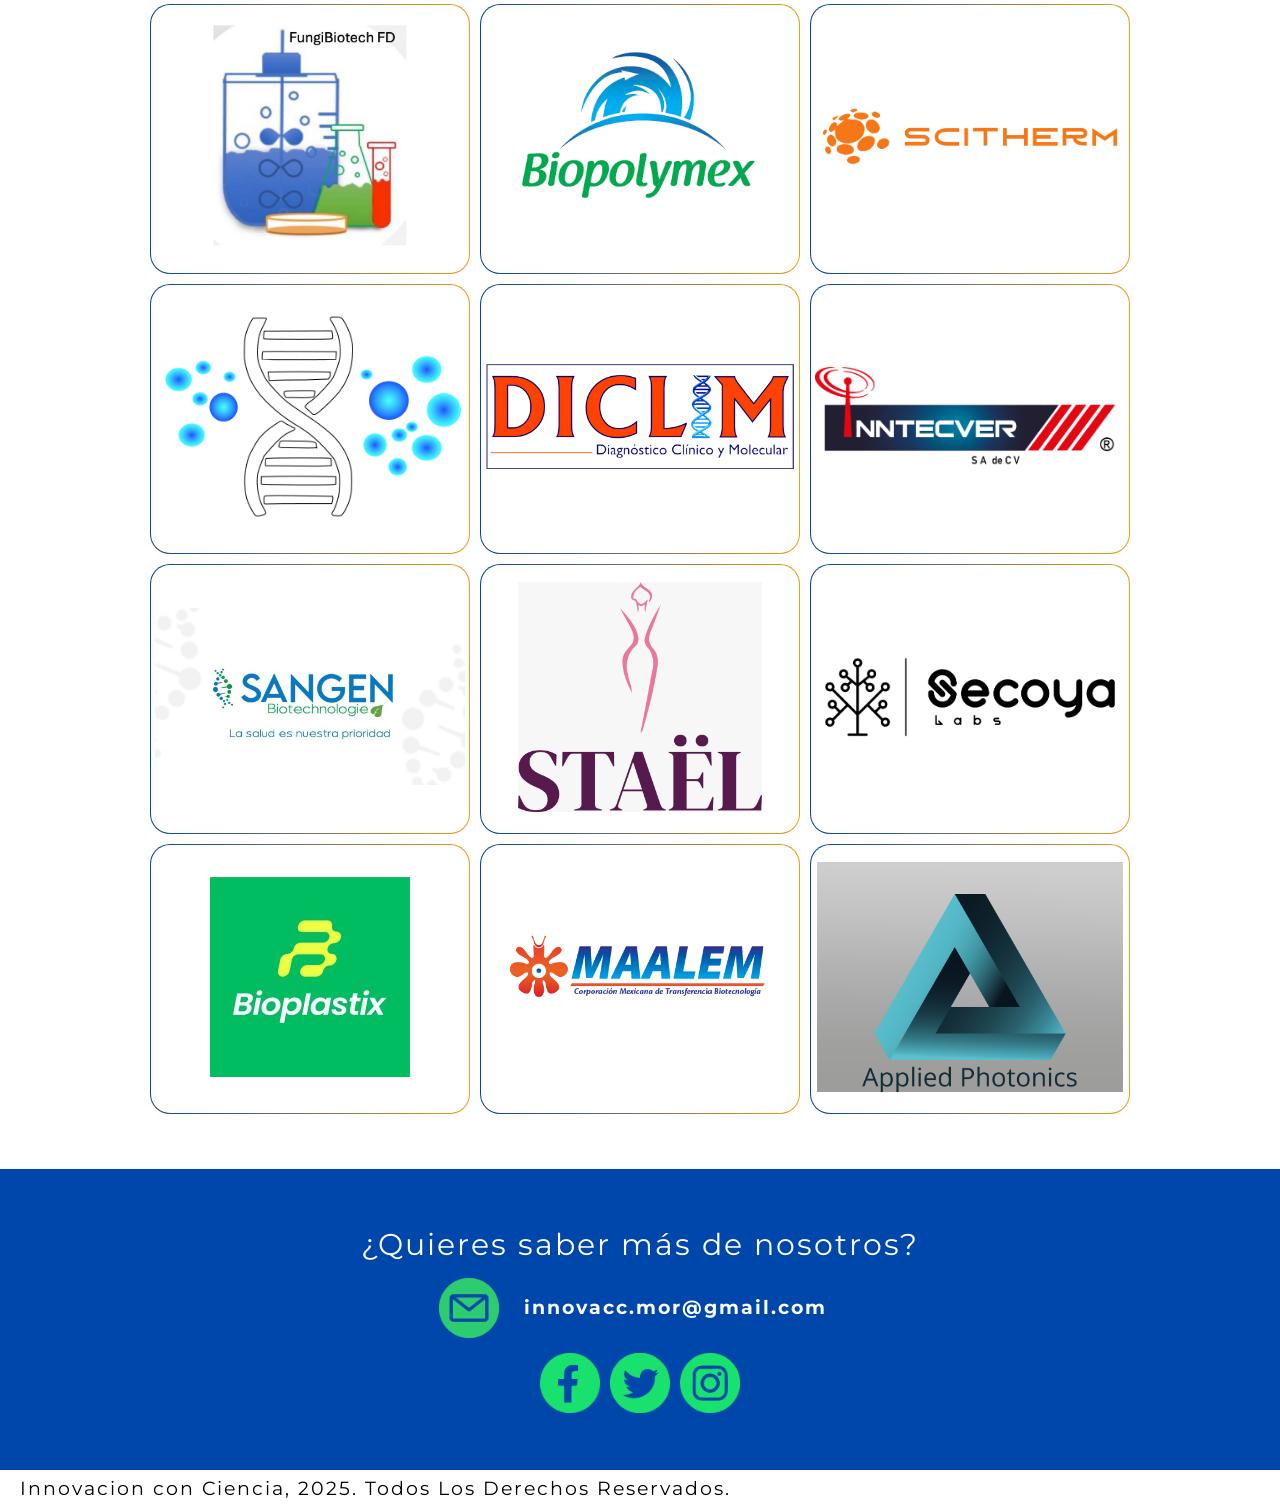
==== commit 10120471: "Update index.html" ====
--- a/index.html
+++ b/index.html
@@ -278,7 +278,7 @@
     </section>
 
     <footer>
-        <p>Innovacion con Ciencia, 2024. Todos Los Derechos Reservados.</p>
+        <p>Innovacion con Ciencia, 2025. Todos Los Derechos Reservados.</p>
     </footer>
 
 
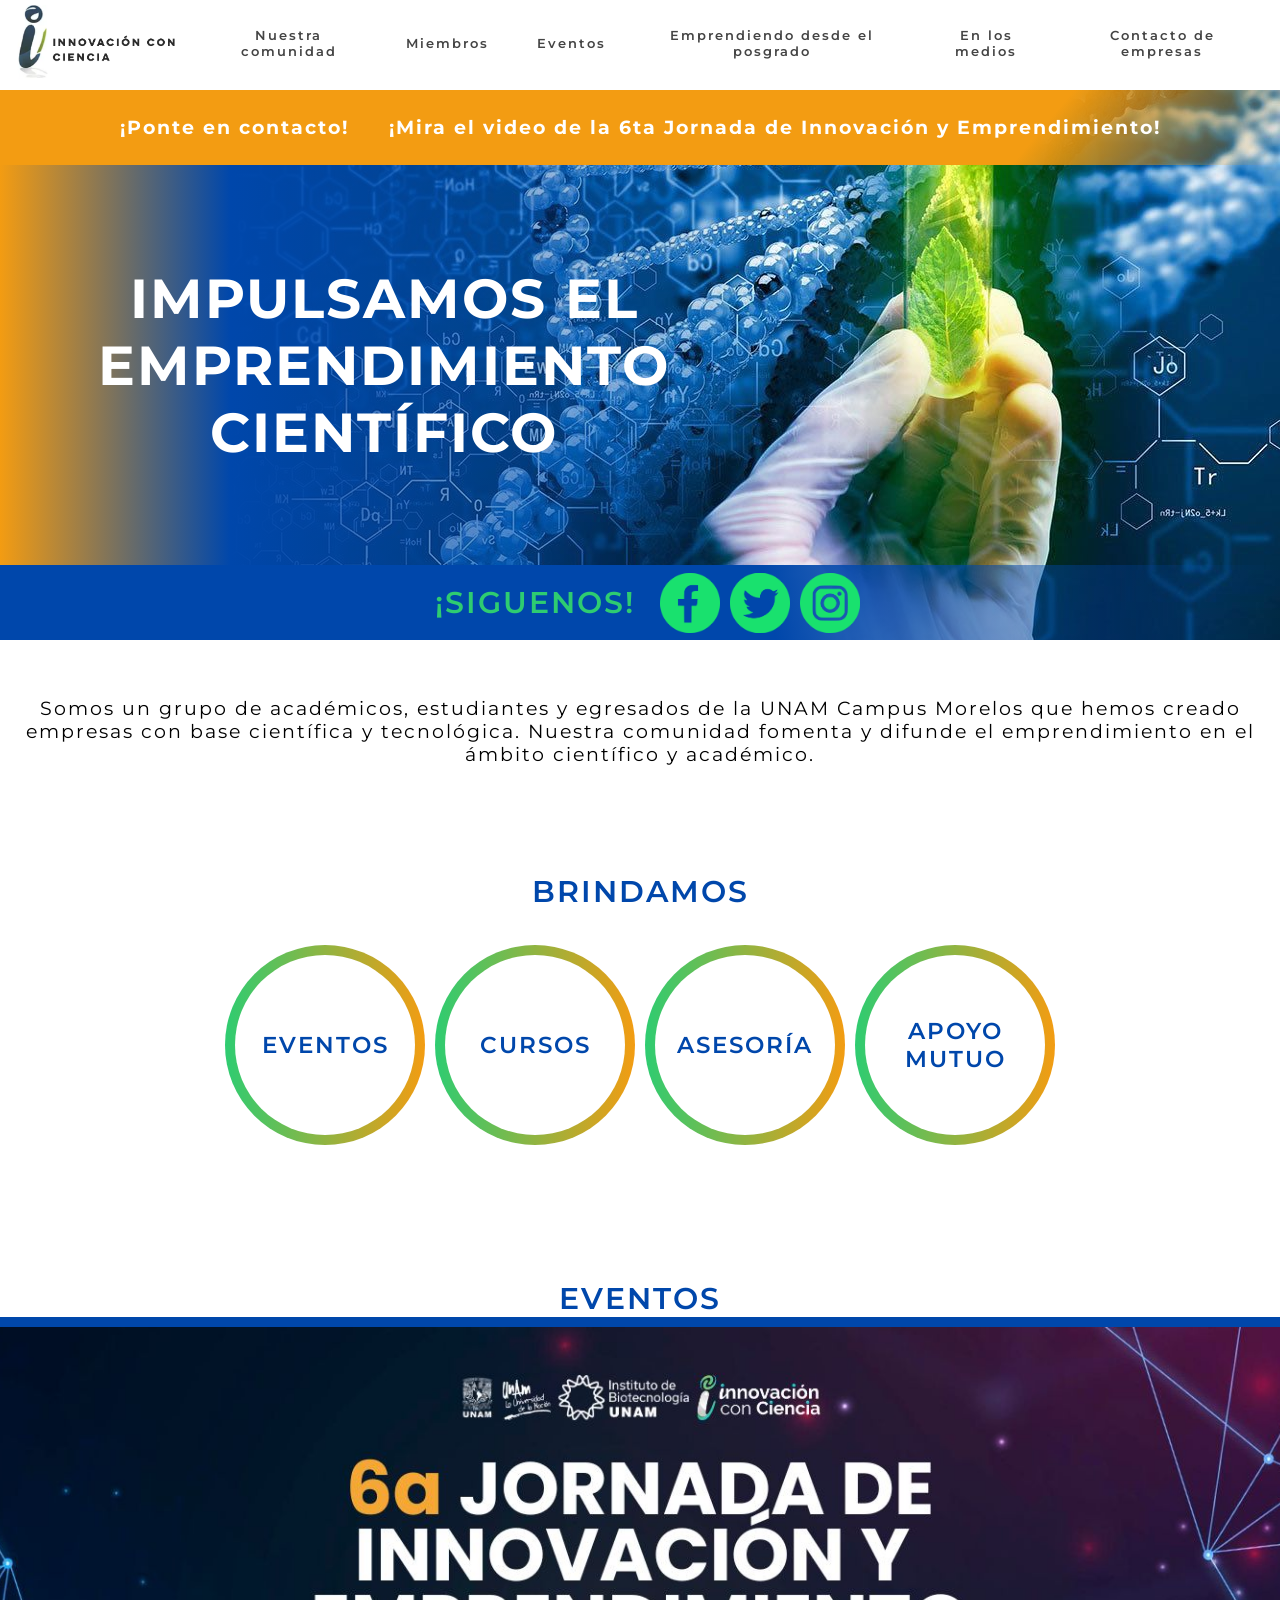
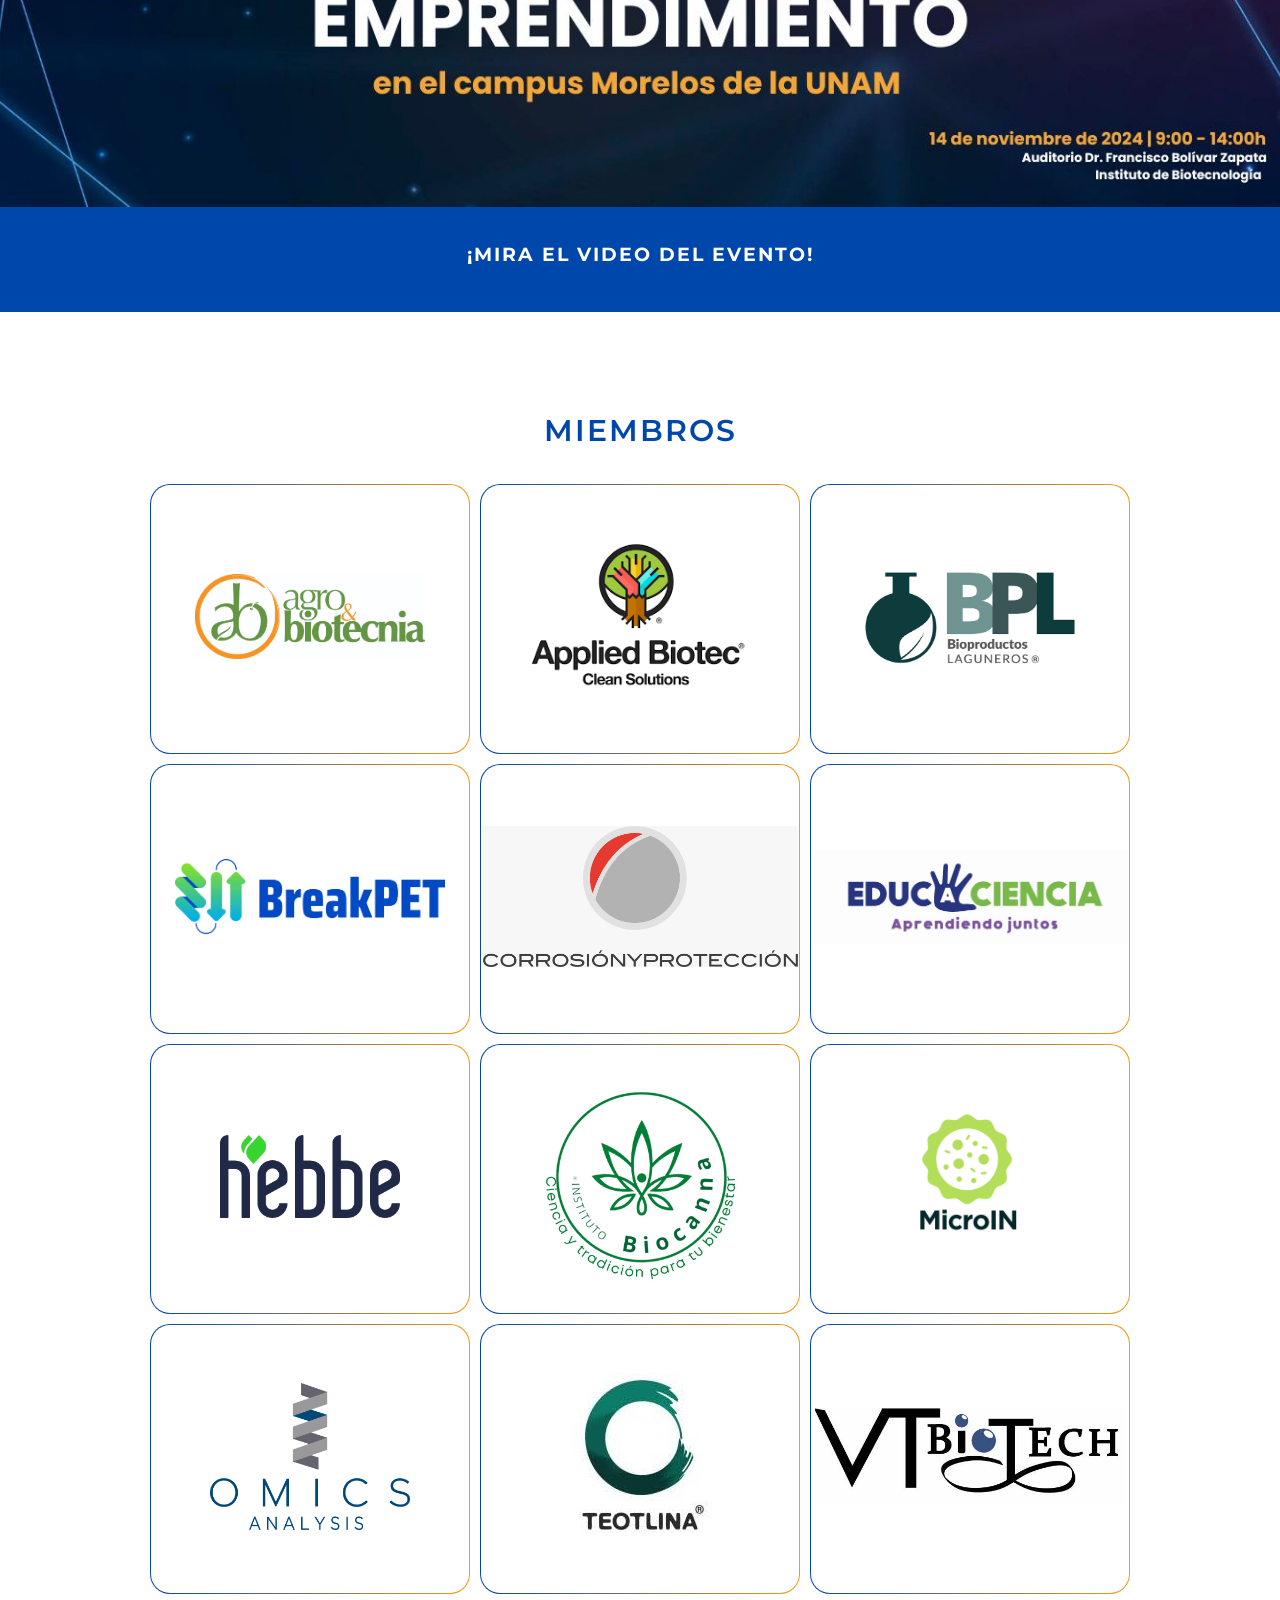
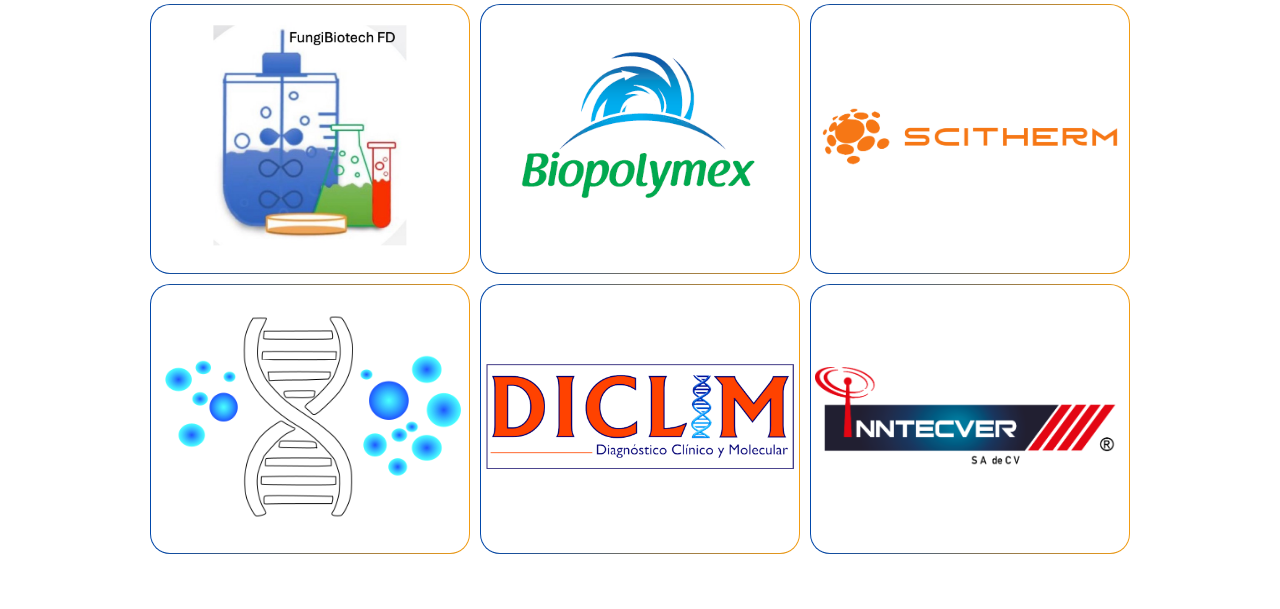
==== commit bc1e8547: "Update index.html" ====
--- a/index.html
+++ b/index.html
@@ -224,17 +224,9 @@
                     <button class="businesslogo"><img style="max-width:31rem" src="img/peptherapeutics.jpg"></button>
                     <div class="businessdescription">
                     <p></p>   </div>
-                </div> -->
-                <div class="businessslide">  
-                    <button class="businesslogo"><img style="max-width:31rem" src="img/Sangen_biotechnologie2.jpg"></button>
-                    <div class="businessdescription">
-                    <p>Empresa de biotecnología, sus áreas abarcan la Genómica funcional, Medicina dermatológica y sustentabilidad ambiental.</p>   </div>
-                </div>
-                <div class="businessslide">  
-                    <button class="businesslogo"><img style="max-width:31rem" src="img/Stael.jpg"></button>
-                    <div class="businessdescription">
-                    <p>Clínica de medicina estética y regenerativa donde ofrecemos venta de productos dermatológicos y servicios de rejuvenecimiento facial y corporal.</p>   </div>
-                </div>
+
+                
+
                 <div class="businessslide">  
                     <button class="businesslogo"><img style="max-width:31rem" src="img/Secoya_Labs.png"></button>
                     <div class="businessdescription">
@@ -245,6 +237,8 @@
                     <div class="businessdescription">
                     <p>Producimos biomateriales con propiedades excepcionales, derivados de fuentes renovables a precios competitivos.</p>   </div>
                 </div>
+
+                
                 <div class="businessslide">  
                     <button class="businesslogo"><img style="max-width:31rem" src="img/MAALEM.png"></button>
                     <div class="businessdescription">
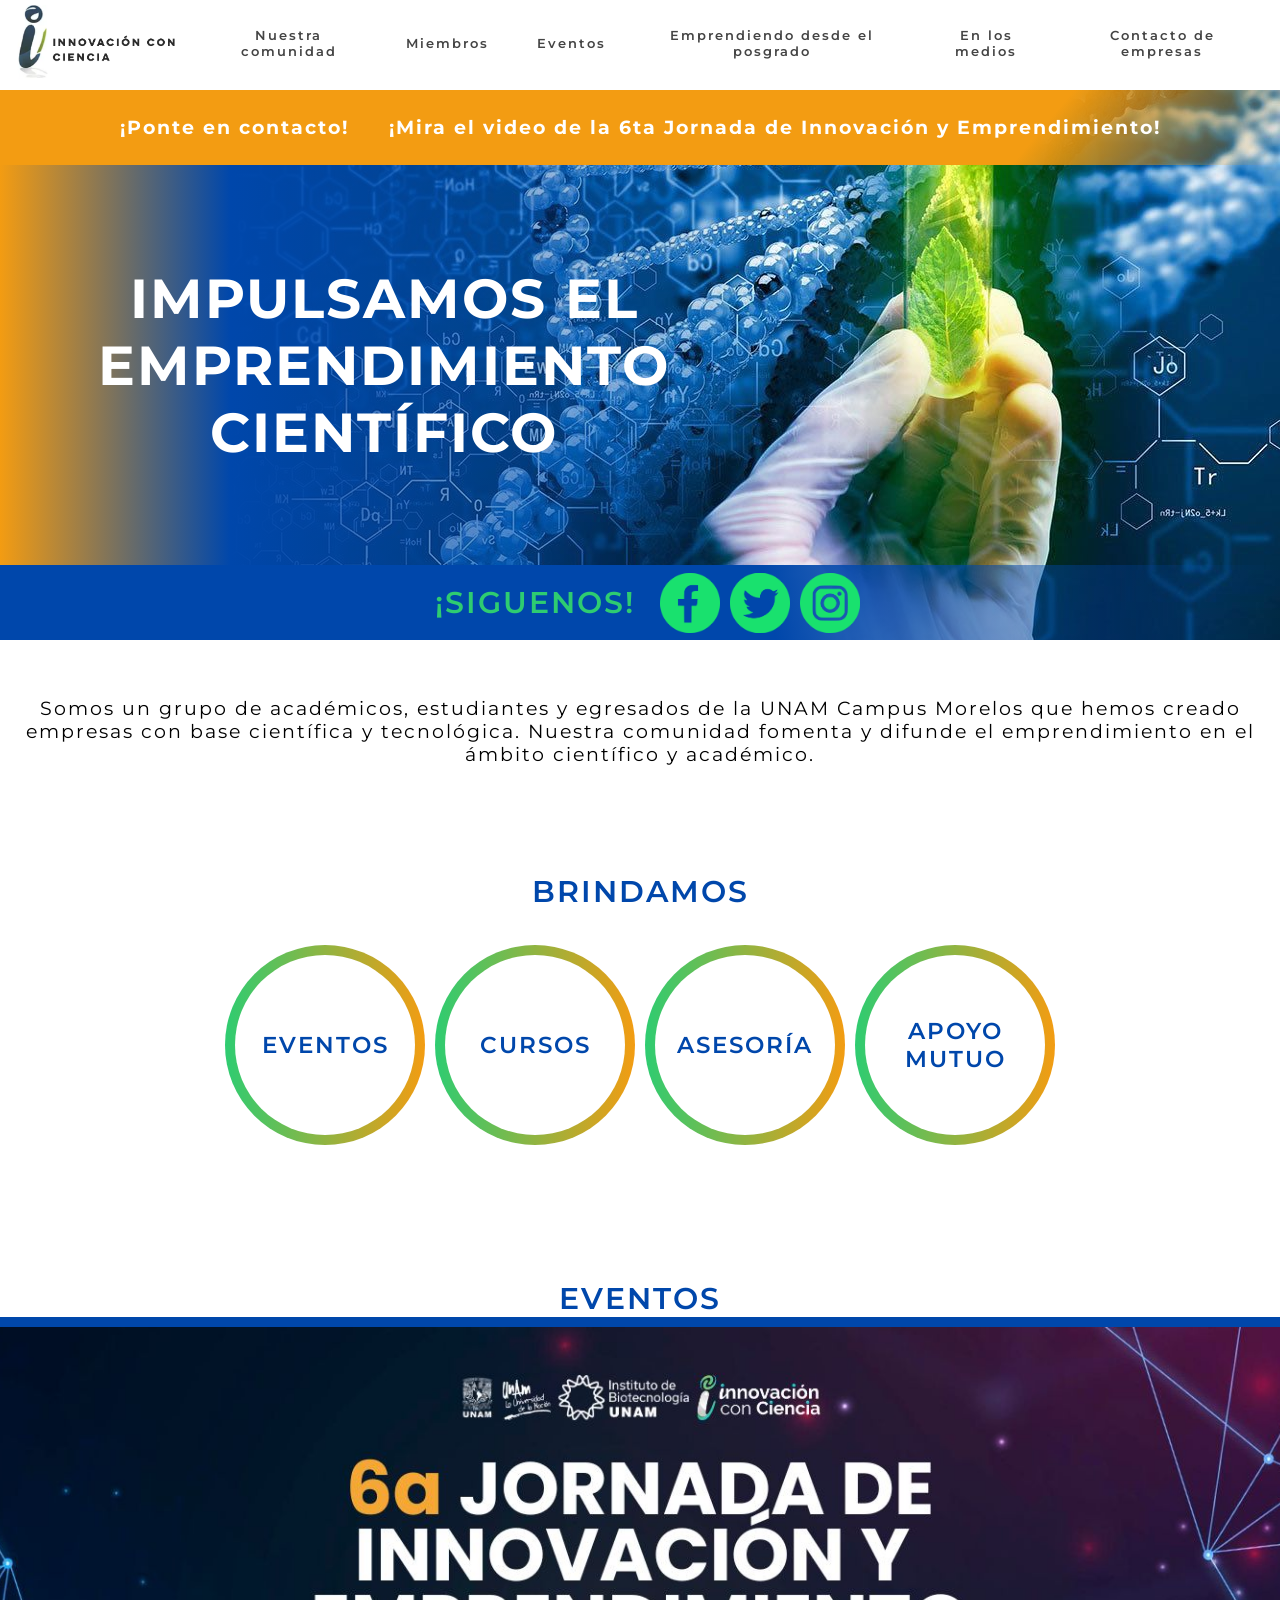
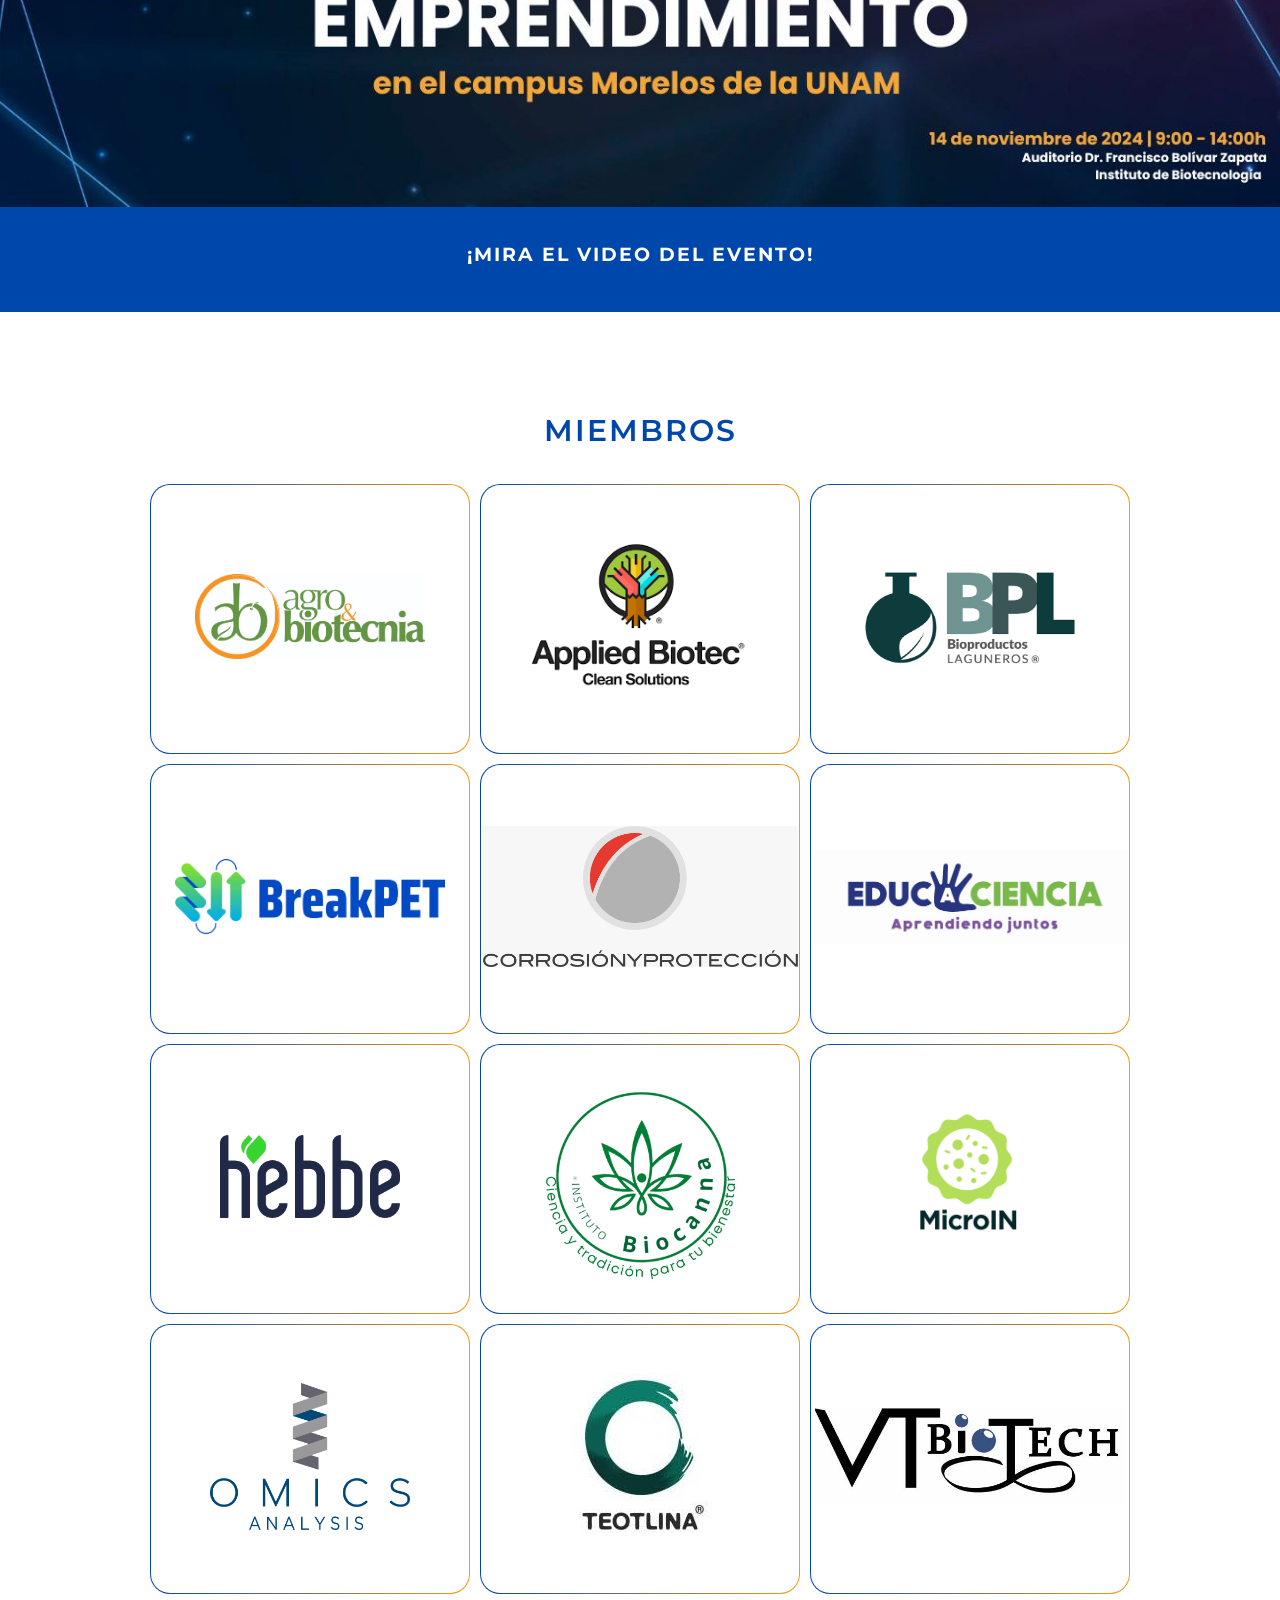
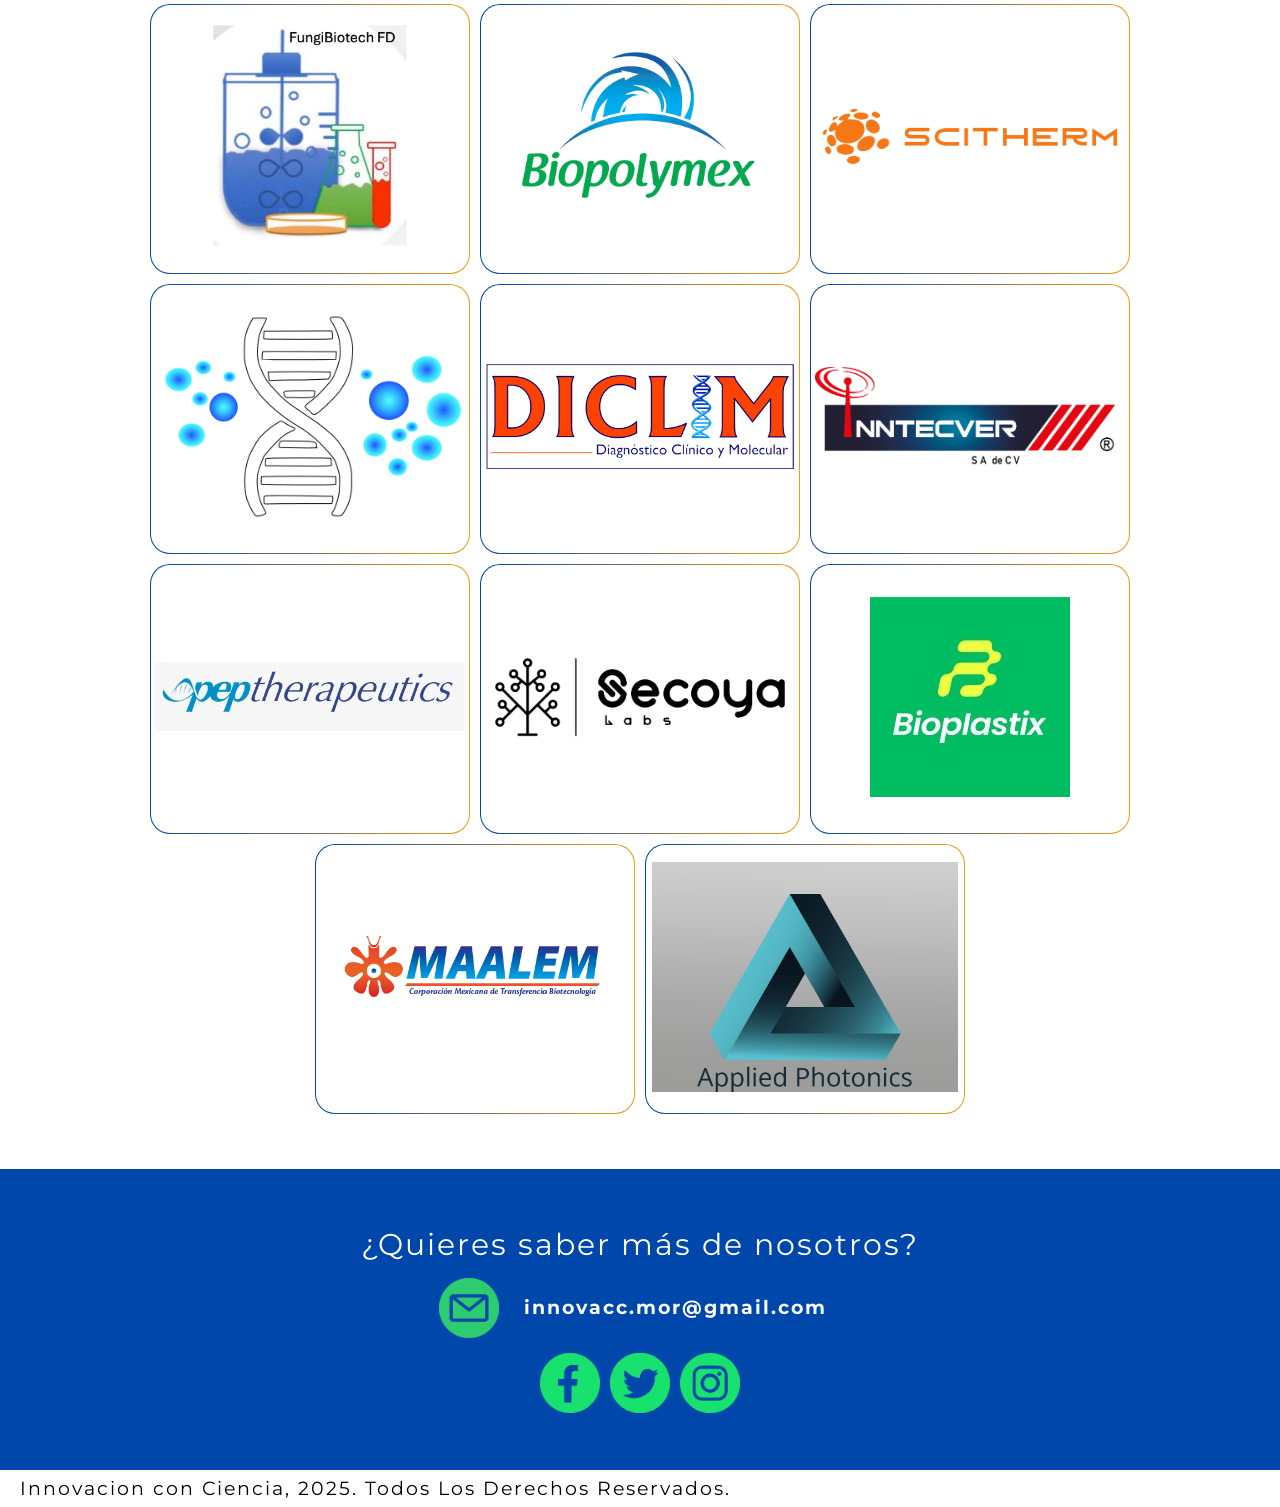
==== commit a69119cb: "Update index.html" ====
--- a/index.html
+++ b/index.html
@@ -220,10 +220,10 @@
                     <div class="businessdescription">
                     <p>Servicios profesionales en desarrollo tecnológico, innovación y tecnología. Diseño, fabricación, ensamble y comercialización de antenas, sistemas de cómputo y tecnológicos. Cursos, seminarios y eventos sobre tecnológía e innovación.</p>   </div>
                 </div>
-                <!-- <div class="businessslide">  
+                <div class="businessslide">  
                     <button class="businesslogo"><img style="max-width:31rem" src="img/peptherapeutics.jpg"></button>
                     <div class="businessdescription">
-                    <p></p>   </div>
+                    <p></p>   </div>  </div>
 
                 
 
@@ -247,7 +247,7 @@
                 <div class="businessslide">  
                     <button class="businesslogo"><img style="max-width:31rem" src="img/Applied_Photonics.png"></button>
                     <div class="businessdescription">
-                    <p>Empresa con amplia experiencia en fotónica y espectroscopia que desarrolla soluciones avanzadas para el monitoreo ambiental y la seguridad y calidad en la producción de bebidas.</p></div>
+                    <p>Empresa con amplia experiencia en fotónica y espectroscopia que desarrolla soluciones avanzadas para el monitoreo ambiental.</p></div>
                 </div>
 
             
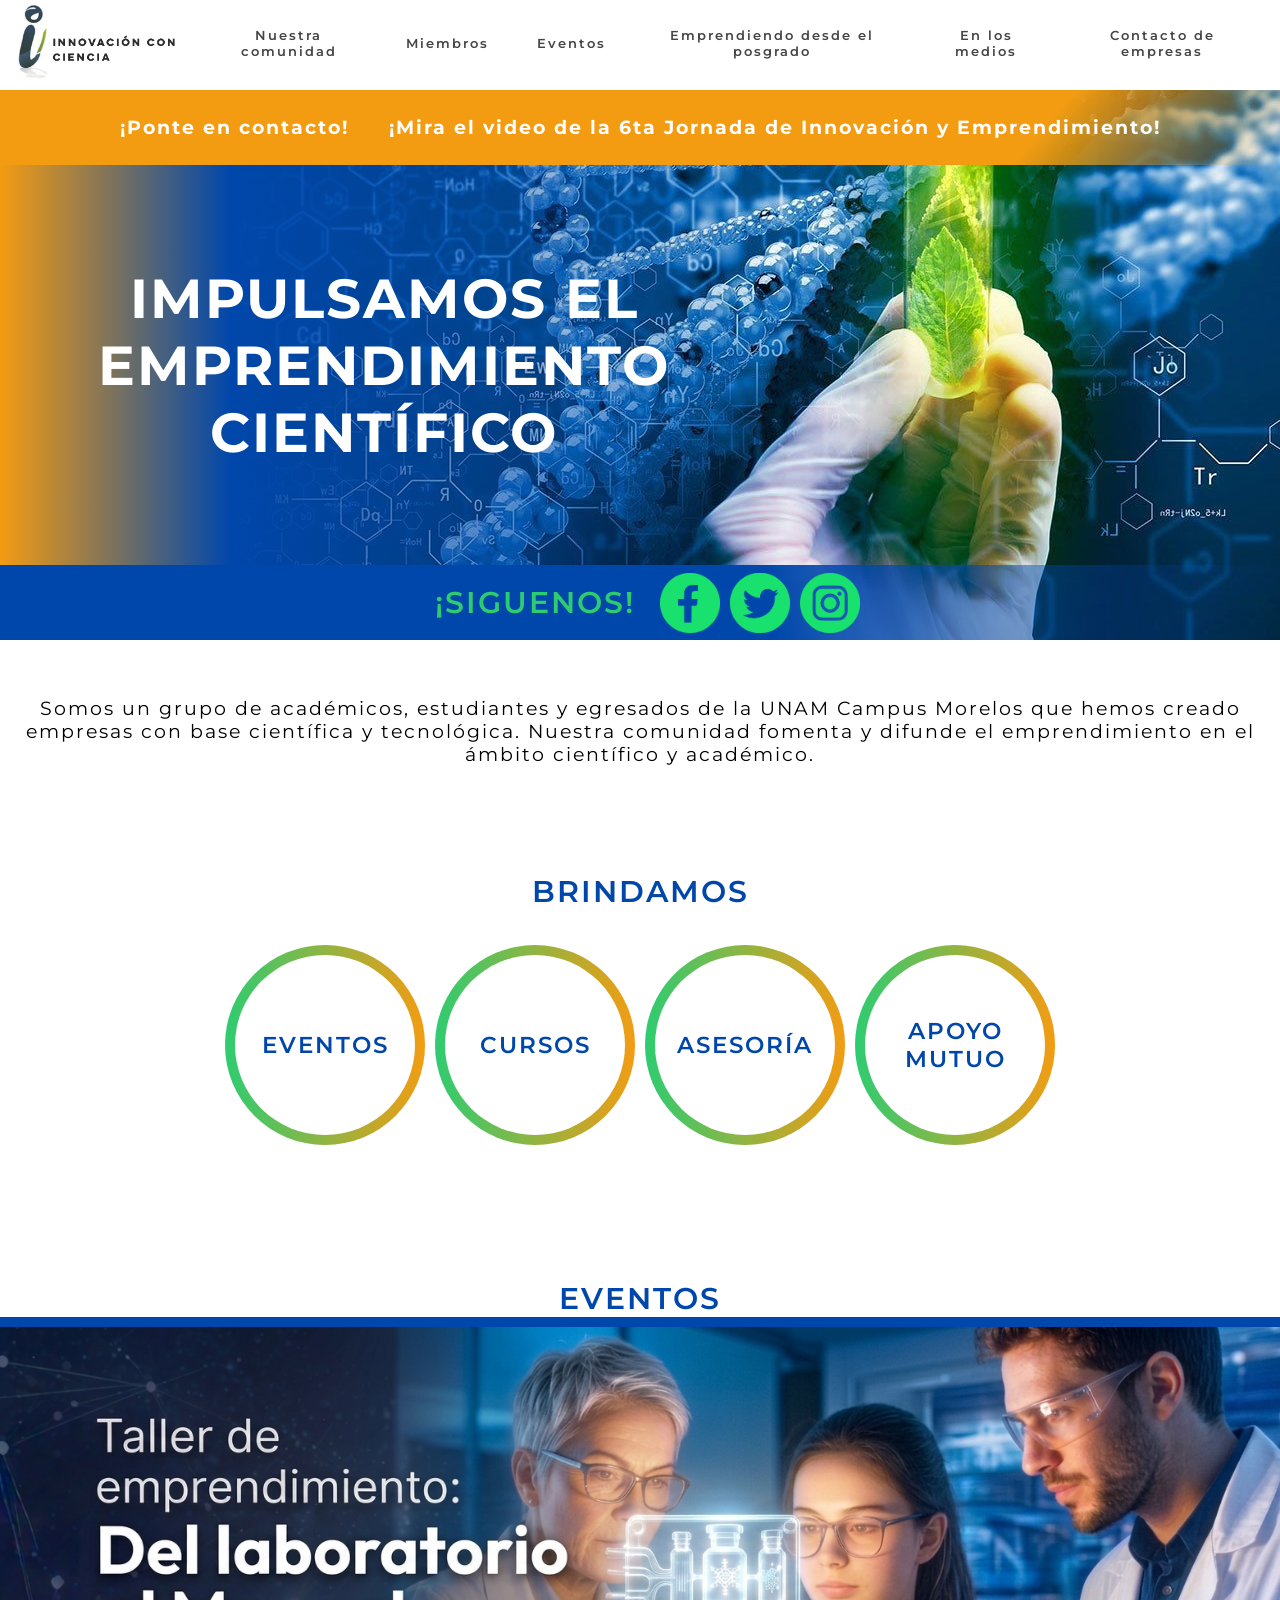
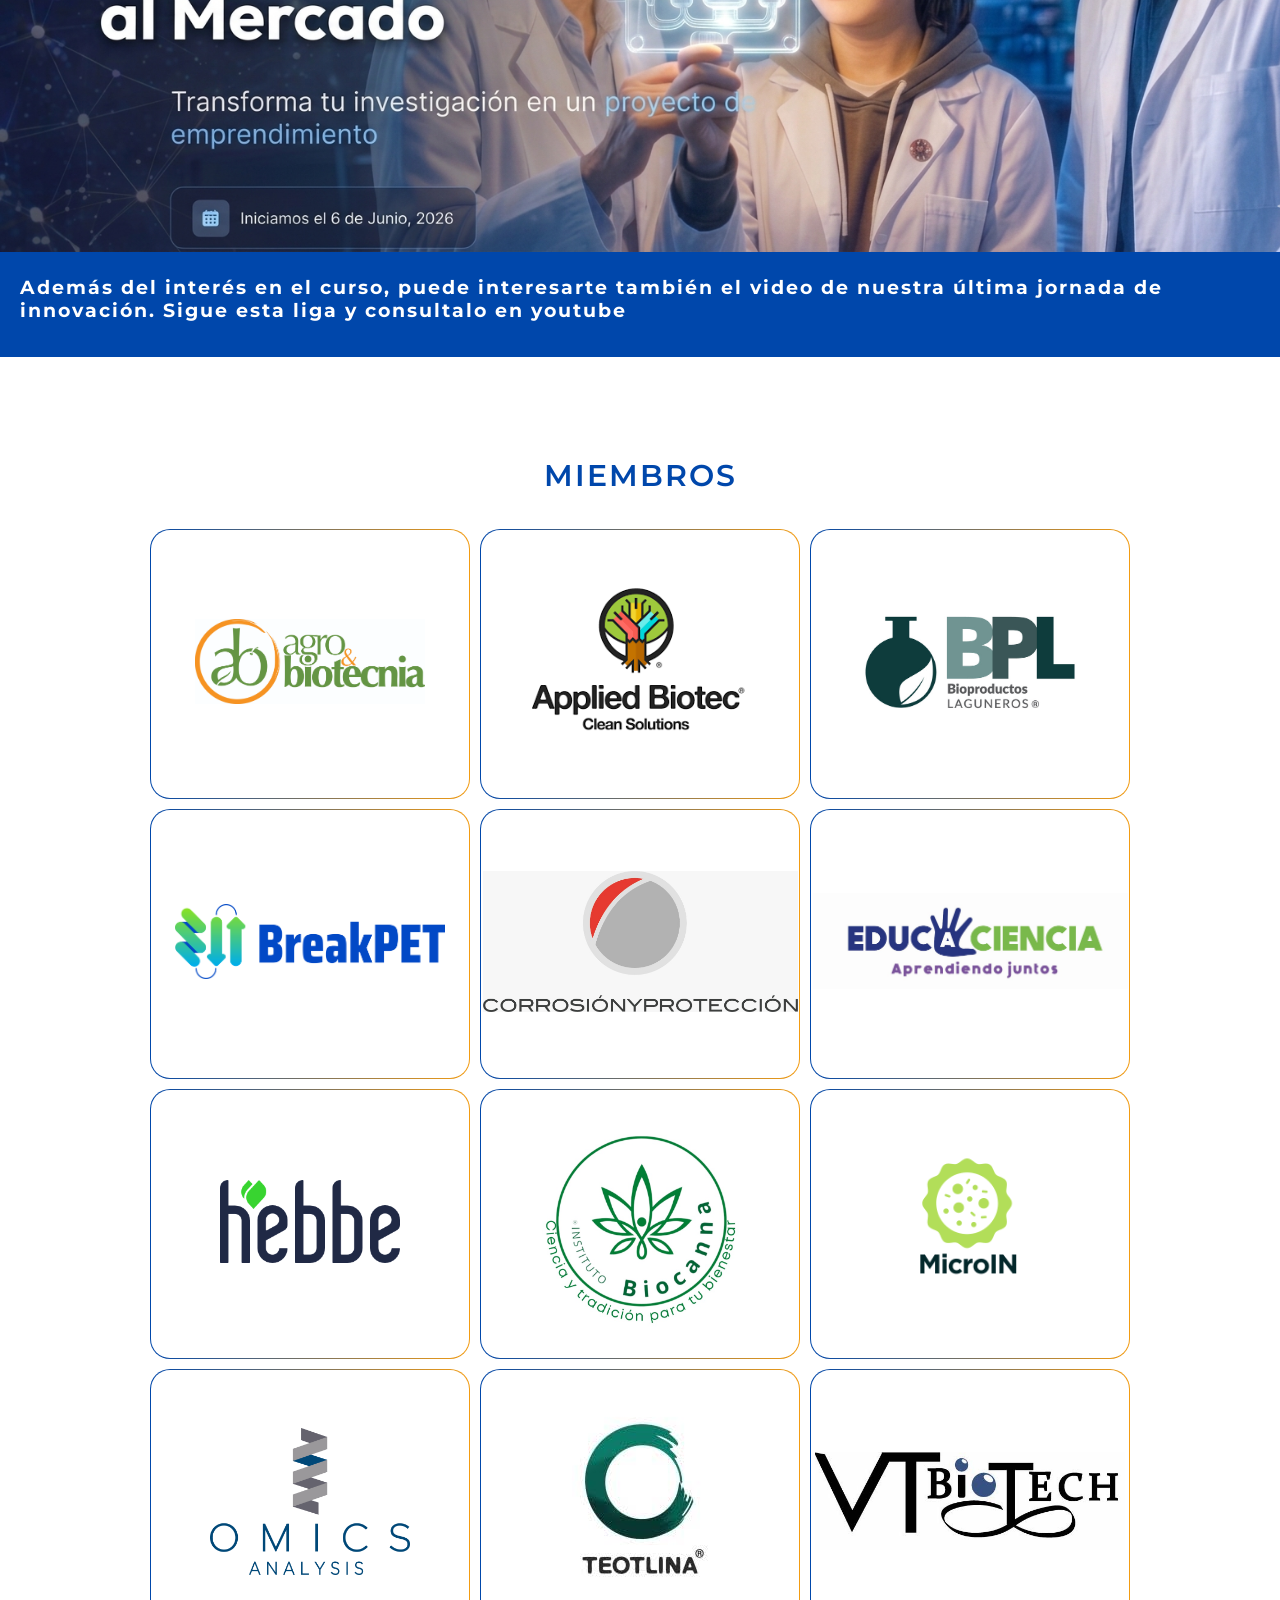
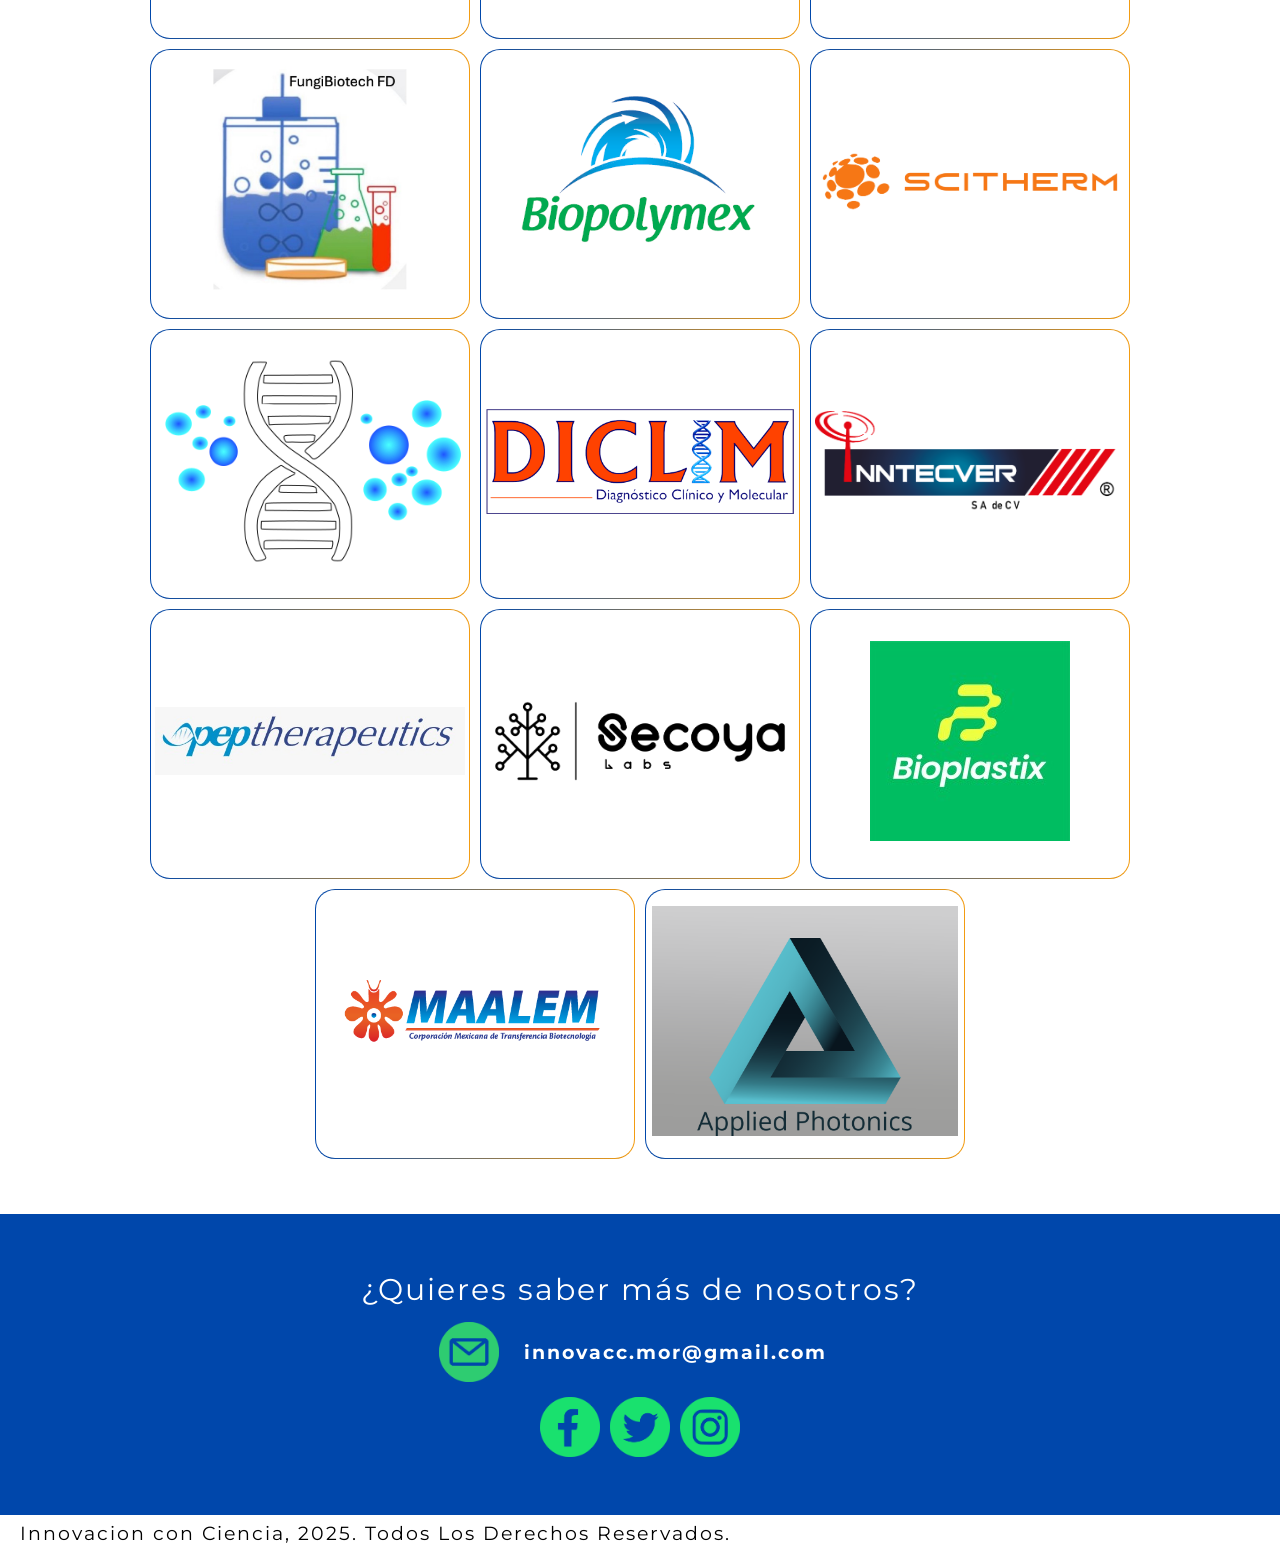
==== commit c6072db6: "Add files via upload" ====
--- a/index.html
+++ b/index.html
@@ -96,10 +96,12 @@
             <h2>EVENTOS</h2>
             <div id="eventos_slider">
                 <div class="evento">
-                    <img src="img/6ta_Jornada.jpg">
+                    <a href="https://innovacioncc.github.io/taller-emprendimiento/" target="_blank">
+                        <img src="img/Banner.png">
+                    </a>
                     <div>
                         <a href="https://www.youtube.com/watch?v=UmNdgm5O1PQ&t=4782s">
-                            <p>¡MIRA EL VIDEO DEL EVENTO!</p></a>
+                            <p>Además del interés en el curso, puede interesarte también el video de nuestra última jornada de innovación. Sigue esta liga y consultalo en youtube</p></a>
                     </div>
                 </div>
             </div>
--- a/css/style.css
+++ b/css/style.css
@@ -128,10 +128,17 @@
     padding:1rem 0;
     background-color: var(--c-main);
 }
-.evento>img{
+.evento > a{
+    height: auto;
+    display: block;
+    width: 100%;
+}
+.evento img{
+    width: 100%;
     height: auto;
     max-height: 60rem;
-    width: 150%;
+    object-fit: contain;
+    display: block;
 }
 .evento>div{
     min-height: 6rem; width: 100%;
